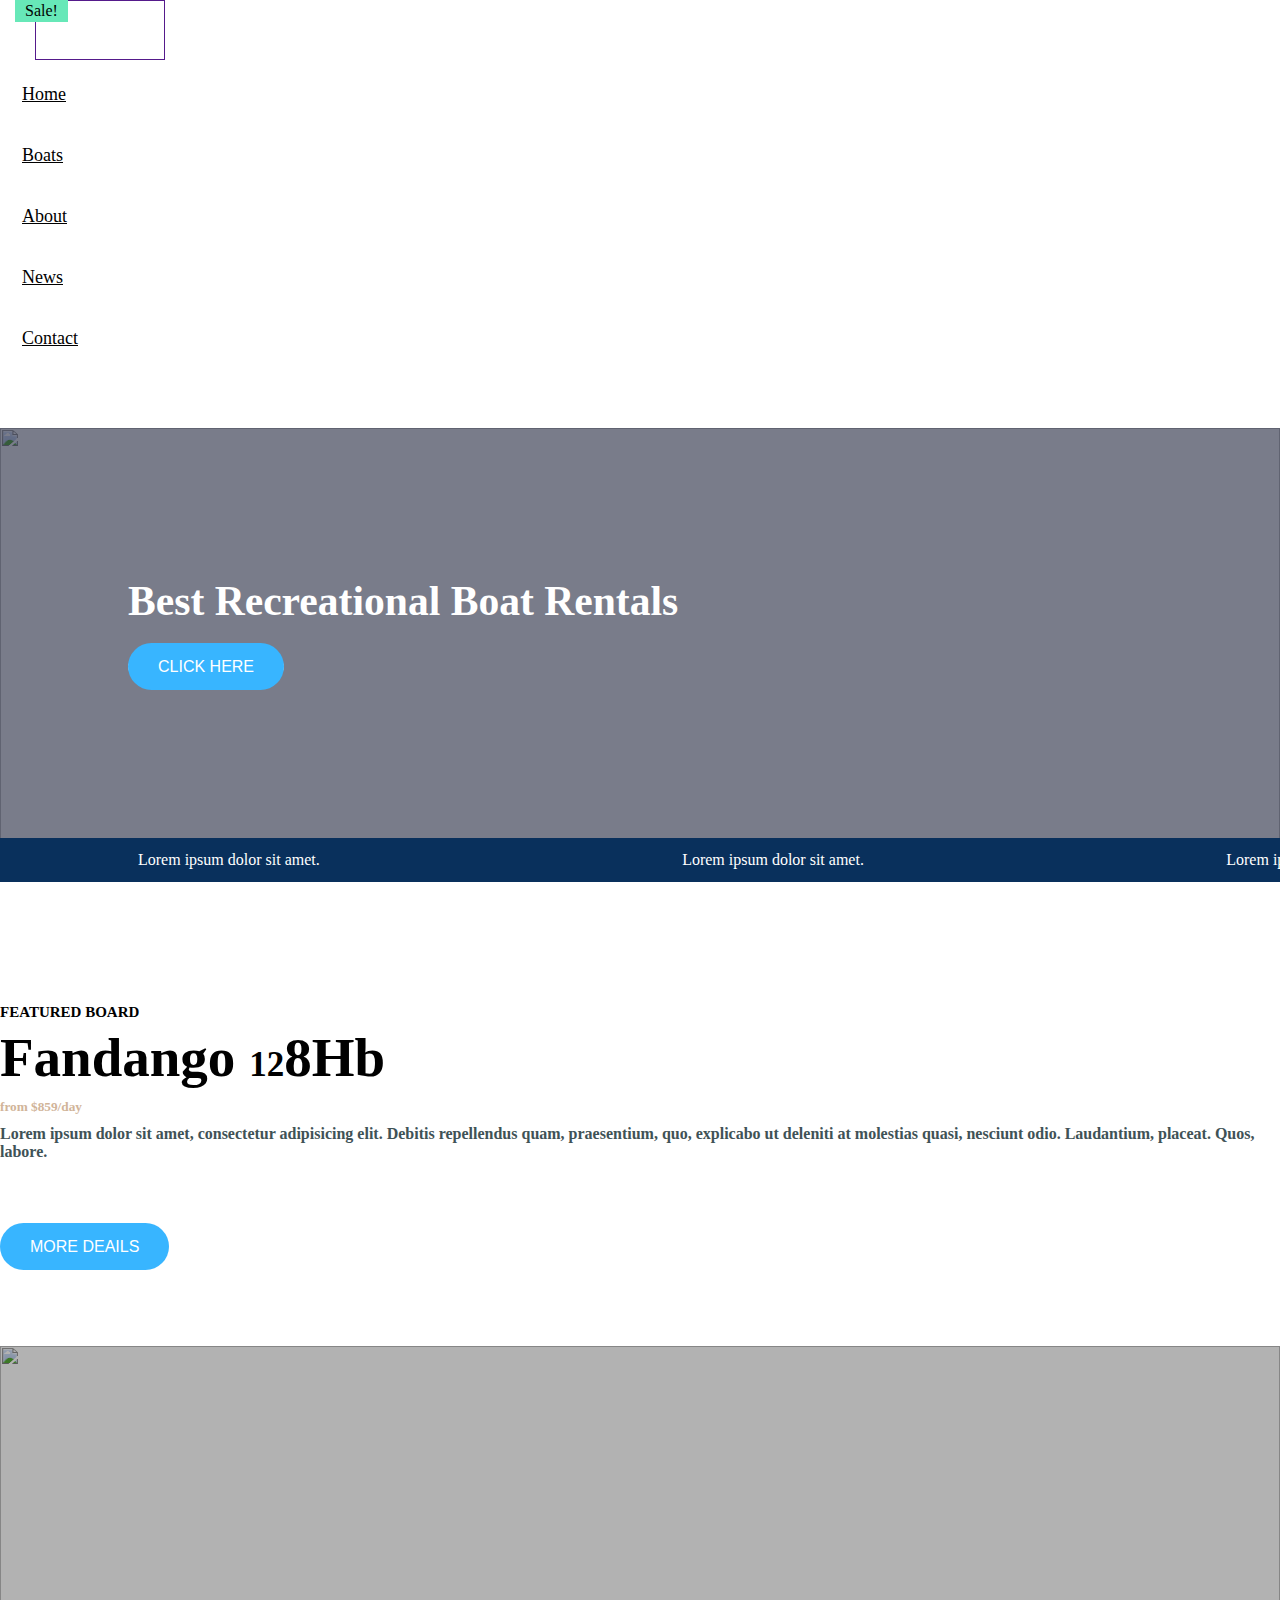
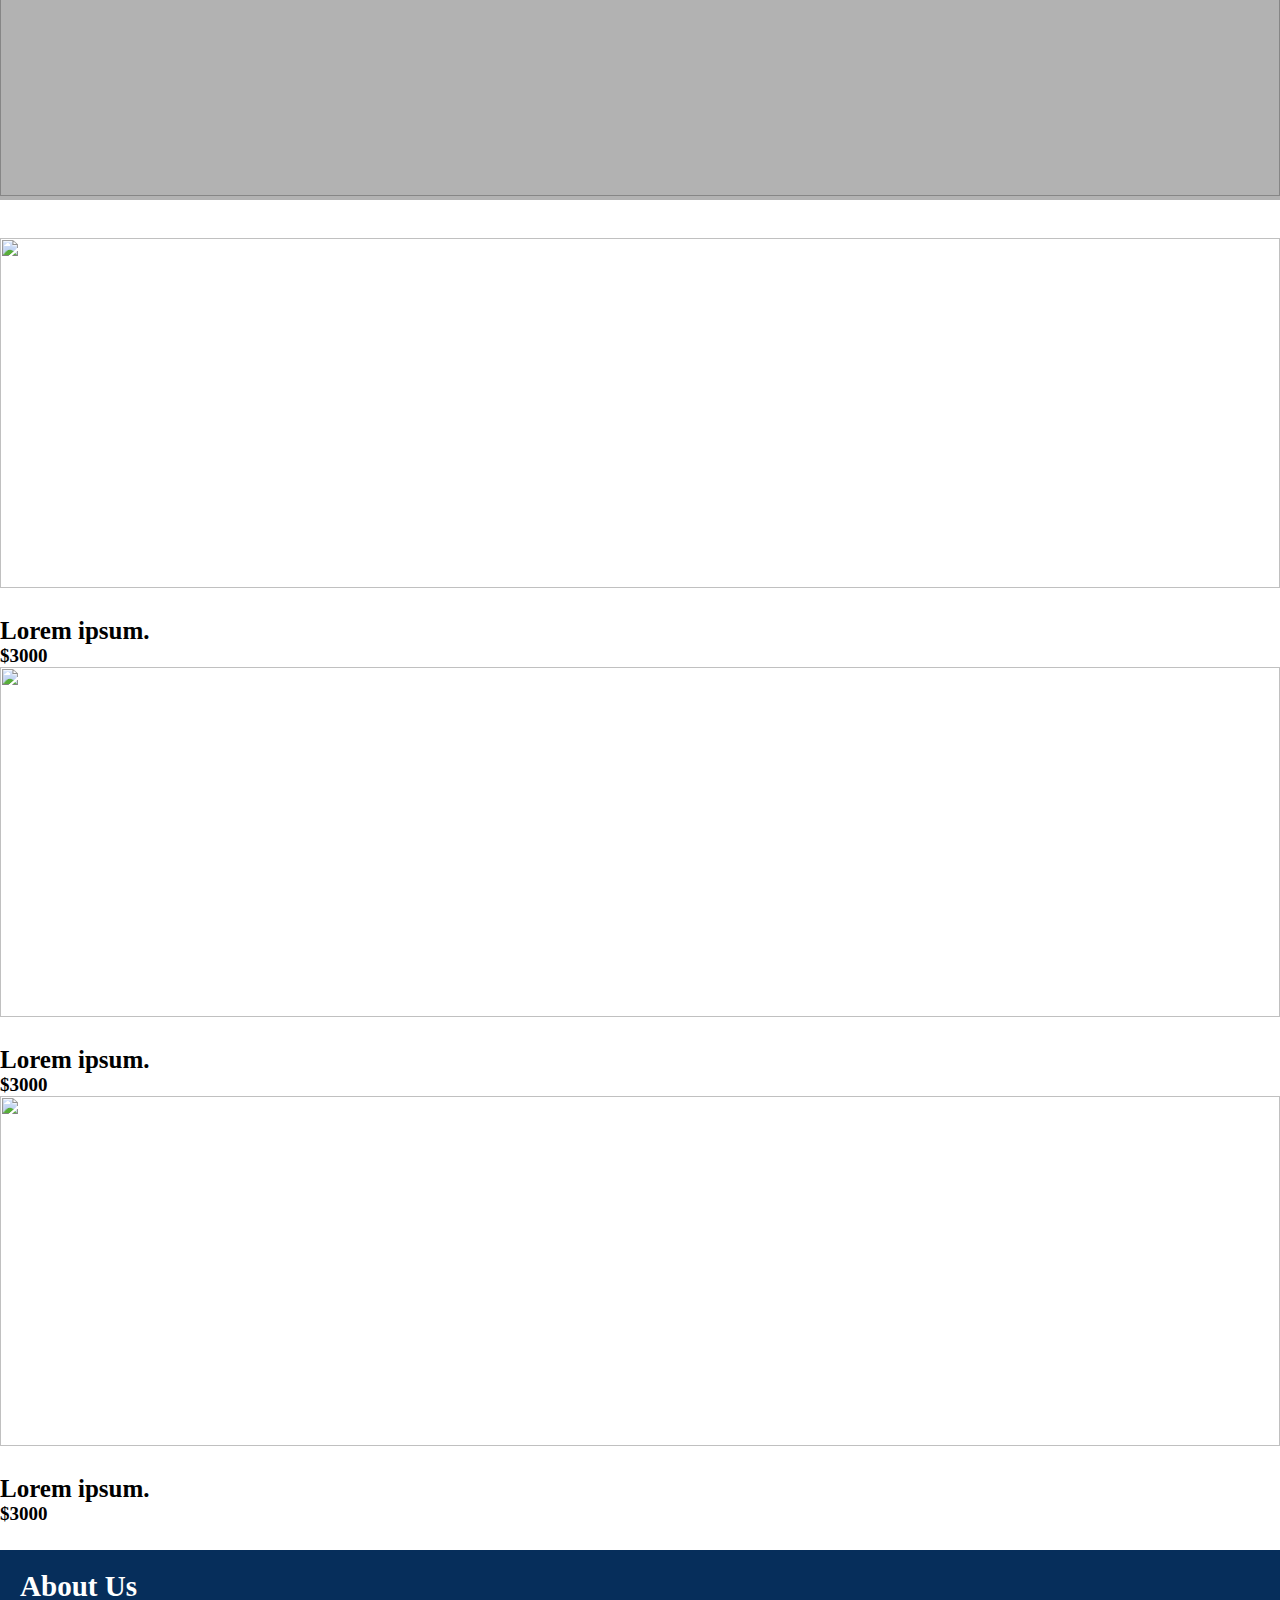
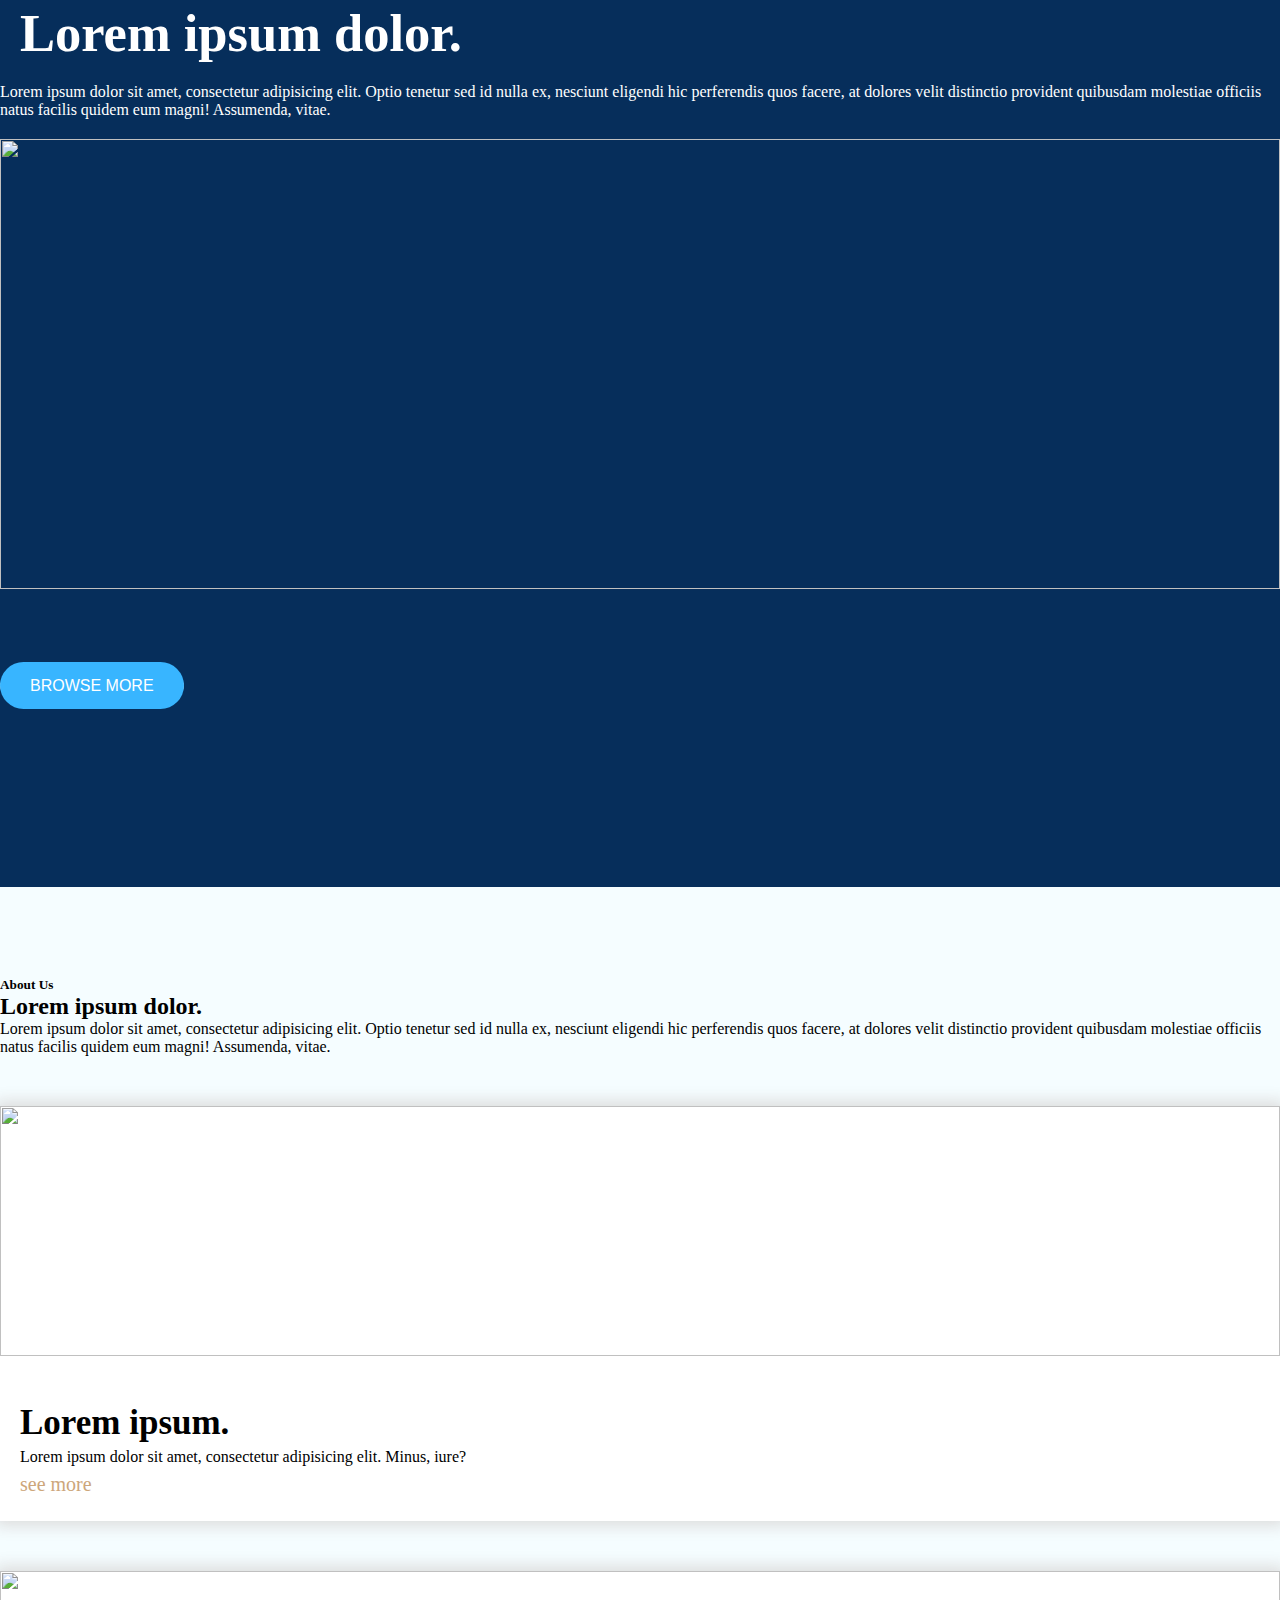
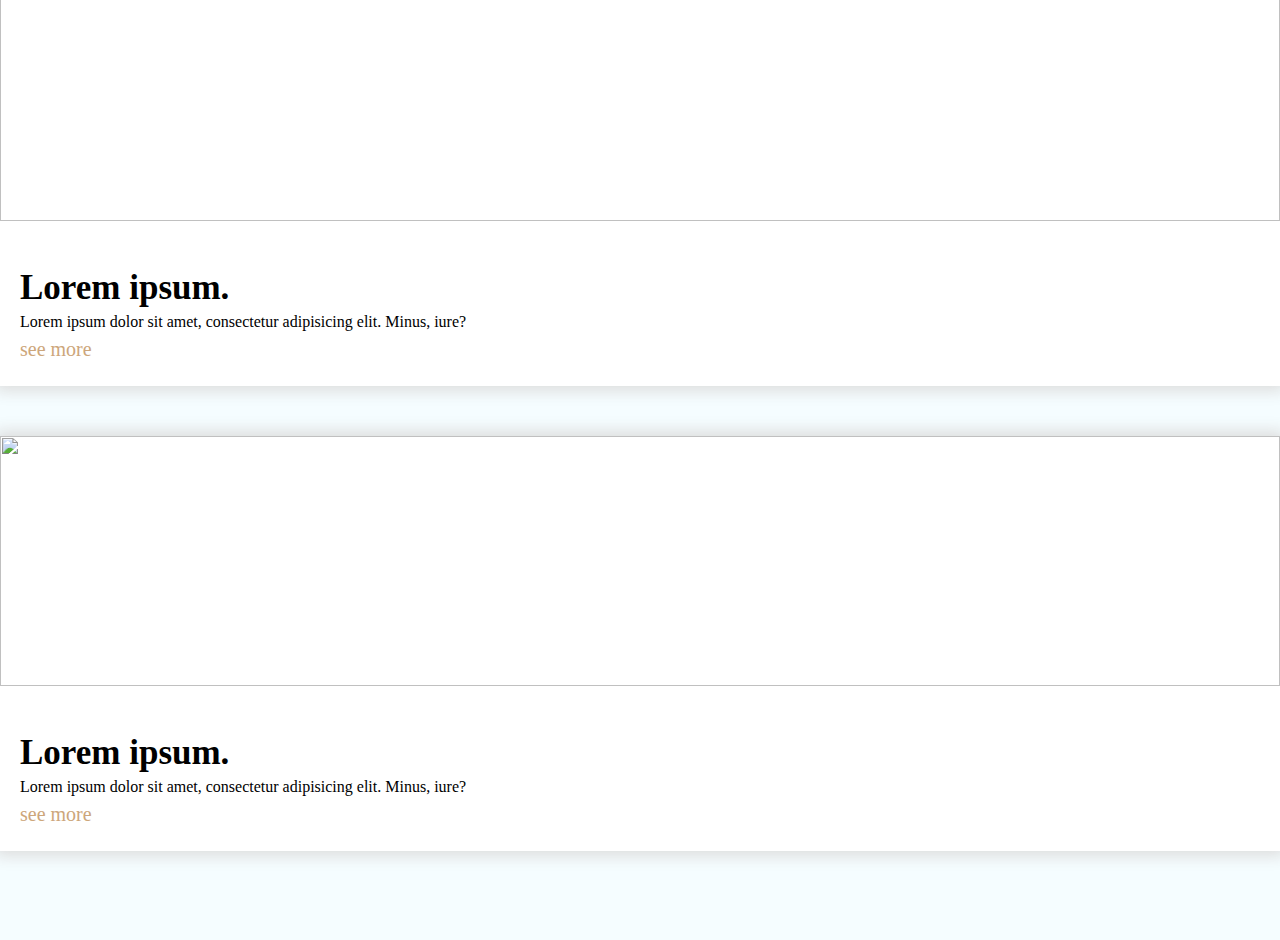
==== index.html @ 24281a3e "LEDP_HW" ====
<!DOCTYPE html>
<html>
<head>
	<meta charset="utf-8">
<meta name="viewport" content="width=device-width, initial-scale=1, shrink-to-fit=no">
	<title>Boat Reantal</title>
	<link rel="stylesheet" href="assets/css/bootstrap.min.css">
	<link rel="stylesheet" href="assets/css/font-awesome.min.css">
	<link rel="stylesheet" href="style.css">
</head>
<body>
<div class="container-fluid">
	<div class="hdr fixed-top">
		<div class="row">
		<div class="col-md-4">
			<div class="logo">
				<a href=""><img src="assets/img/logo.png" alt=""></a>
			</div>
		</div>
		<div class="col-md-8">
			<div class="menu">
				<ul class="nav justify-content-end">
				    <li class="nav-item">
				      <a class="nav-link" href="#">Home</a>
				    </li>
				    <li class="nav-item">
				      <a class="nav-link" href="#">Boats</a>
				    </li>
				    <li class="nav-item">
				      <a class="nav-link" href="#">About</a>
				    </li>
				    <li class="nav-item">
				      <a class="nav-link" href="#">News</a>
				    </li>
				    <li class="nav-item">
				      <a class="nav-link" href="#">Contact</a>
				    </li>
				</ul>
			</div>
		</div>
	</div>
	</div>
	<div class="row">
		<div class="col-md-12">
			<div class="banner-area">
				<div class="ovr-lay"></div>
				<img src="assets/img/banner.jpg" alt="">
				<div class="banner-text">
					<div class="row">
						<div class="col-md-10 col-sm-12">
							<h2>Best Recreational Boat Rentals</h2>
					<button><a href="">Click here</a></button>
						</div>
					</div>
				</div>
				<div class="banner-info">
					<span> <i class="fa fa-map-marker"></i> Lorem ipsum dolor sit amet.</span>
					<span> <i class="fa fa-phone"></i> Lorem ipsum dolor sit amet.</span>
					<span> <i class="fa fa-envelope"></i> Lorem ipsum dolor sit amet.</span>
				</div>
			</div>
		</div>
	</div>


</div>


<div class="container">
	<div class="row" style="margin-bottom: 3%;">
		<div class="col-md-6 col-sm-12">
			<div class="left-part">
				<h4>FEATURED BOARD</h4>
				<h1>Fandango <span class="sml">12</span>8Hb</h1>
				<h5>from $859/day</h5>
				<p>Lorem ipsum dolor sit amet, consectetur adipisicing elit. Debitis repellendus quam, praesentium, quo, explicabo ut deleniti at molestias quasi, nesciunt odio. Laudantium, placeat. Quos, labore.</p>
				<button><a href="">More deails</a></button>
			</div>
		</div>
		<div class="col-md-6 col-sm-12">
			<div class="right-part">
				<img src="assets/img/1.jpg" alt="">
				<div class="ovrly"></div>
			</div>
		</div>
	</div>
	<div class="row">
		<div class="col-md-4  col-sm-12">
			<div class="image-section">
			<div class="item single-item-one">
				<div class="item-img">
					<img src="assets/img/1.jpg" alt="">
					<!-- <div class="sticar">
						<span>Sale!</span>
					</div> -->

				</div>
				<h3>Lorem ipsum.</h3>
				<h4>$3000</h4>
			</div>
		</div>
		</div>
		<div class="col-md-4  col-sm-12">
			<div class="image-section">
			<div class="item single-item-one">
				<div class="item-img">
					<img src="assets/img/1.jpg" alt="">
					<div class="sticar">
						<span>Sale!</span>
					</div>

				</div>
				<h3>Lorem ipsum.</h3>
				<h4>$3000</h4>
			</div>
		</div>
		</div>
		<div class="col-md-4  col-sm-12">
			<div class="image-section">
			<div class="item single-item-one">
				<div class="item-img">
					<img src="assets/img/1.jpg" alt="">
					<!-- <div class="sticar">
						<span>Sale!</span>
					</div> -->

				</div>
				<h3>Lorem ipsum.</h3>
				<h4>$3000</h4>
			</div>
		</div>
		</div>

	</div>

</div>


	<div class="container-fluid ">
	<section class="bcck-clr">
	<div class="row">
		<div class="col-md-4 offset-md-4 text-center">
			<div class="sngl-hding">
				<h5>About Us</h5>
				<h2>Lorem ipsum dolor.</h2>
			</div>
		</div>
	</div>
	<div class="row">
		<div class="col-md-6 offset-md-3 text-center">
			<div class="sngl-txt">
				<p>Lorem ipsum dolor sit amet, consectetur adipisicing elit. Optio tenetur sed id nulla ex, nesciunt eligendi hic perferendis quos facere, at dolores velit distinctio provident quibusdam molestiae officiis natus facilis quidem eum magni! Assumenda, vitae.</p>
			</div>
		</div>
	</div>
	<div class="row">
		<div class="col-md-6 offset-md-3 text-center">
			<div class="sngl-img">
				<img src="assets/img/1.jpg" alt="">
				<div class="ovrly2">
					<button class="btn btn-primary text-center"style="margin-top: 30%;">Details</button>
				</div>
			</div>
		</div>
	</div>
	<div class="row">
		<div class="col-md-6 offset-md-3 text-center">
			<div class="sngl-btn">
				<button><a href="">Browse more</a></button>
			</div>
		</div>
	</div>
	</section>
</div>

<div class="container-fluid ">
	<section class="last-raw">
	<div class="container">
		<div class="row">
			<div class="col-md-4 offset-md-4 text-center">
				<div class="btm-sngl-hding">
					<h5>About Us</h5>
					<h2>Lorem ipsum dolor.</h2>
				</div>
			</div>
		</div>
		<div class="row">
			<div class="col-md-8 offset-md-2 text-center">
				<div class="btm-sngl-txt">
					<p>Lorem ipsum dolor sit amet, consectetur adipisicing elit. Optio tenetur sed id nulla ex, nesciunt eligendi hic perferendis quos facere, at dolores velit distinctio provident quibusdam molestiae officiis natus facilis quidem eum magni! Assumenda, vitae.</p>
				</div>
			</div>
		</div>
		<div class="row">
			<div class="col-md-4  col-sm-12">
				<div class="product-details  producr-one">
					<div class="product-img">
						<img src="assets/img/1.jpg" alt="">
					</div>
					<i class="fa fa-leaf"></i>
					<h2>Lorem ipsum.</h2>
					<p>Lorem ipsum dolor sit amet, consectetur adipisicing elit. Minus, iure?</p>
					<a href="">see more</a>
				</div>
			</div>
			<div class="col-md-4  col-sm-12">
				<div class="product-details  producr-two">
					<div class="product-img">
						<img src="assets/img/1.jpg" alt="">
					</div>
					<i class="fa fa-leaf"></i>
					<h2>Lorem ipsum.</h2>
					<p>Lorem ipsum dolor sit amet, consectetur adipisicing elit. Minus, iure?</p>
					<a href="">see more</a>
				</div>
			</div>

			<div class="col-md-4  col-sm-12">
				<div class="product-details producr-three">
					<div class="product-img">
						<img src="assets/img/1.jpg" alt="">
					</div>
					<i class="fa fa-leaf"></i>
					<h2>Lorem ipsum.</h2>
					<p>Lorem ipsum dolor sit amet, consectetur adipisicing elit. Minus, iure?</p>
					<a href="">see more</a>
				</div>
			</div>

		</div>
	</div>
	</section>
</div>





<script src="assets/js/jquery-1.12.4.min.js"></script>
<script src="assets/js/popper.min.js"></script>
<script src="assets/js/bootstrap.min.js"></script>

</body>
</html>
---- style.css ----
*{
    margin: 0;
    padding: 0;
}
.hdr{
    background-color: #fff
}
.logo img {
    width: 130px;
    height: 60px;
    margin: 0px 35px;
}
.menu {
    line-height: 60px;
}
.menu ul {
    margin-right: 10%;
}
.menu ul li a {
    color: #000;
    font-size: 18px;
    padding:0 20px;
    border:2px solid #fff;
    transition: .6s;
}
.menu ul li a:hover {
   border:2px solid #aaa;

}
.banner-area {
    margin-top: 59px;
    margin-bottom: 15px;
    width: 100%;
    position: relative;
}
.ovr-lay {
    position: absolute;
    top: 0;
    left: 0;
    width: 100%;
    height: 100%;
    background-color: #20243c;
    opacity: .6;
}

.banner-area img {
    width: 100%;
    height: 450px;
}

.banner-text{
   position: absolute;
   top: 25%;
   left: 10%;
   display: block;
   padding: 35px 0;
}

.banner-text h2 {
    color: #fff;
    font-size: 260%;
    font-weight: 700;
}
.banner-text button {
    border-radius: 30px;
    margin-top: 6%;
    border:none;
}
.banner-text button a {
    color: #fff;
    font-size: 16px;
    padding: 15px 30px;
    background-color: #38b5ff;
    border-radius: 25px;
    text-decoration: none;
    text-transform: uppercase;
    font-weight: 500;
    transition: 0.6s;
}

.banner-text button a:hover{
    background-color: #0069D9;
}
.banner-info {
    position: absolute;
    bottom: 0;
    left: 0px;
    display: flex;
    background-color: #09305C;
    width: 100%;
    align-items: center;
    justify-content: space-between;
    padding: 1% 10%;
}
.banner-info span {
    margin-bottom: 0;
    color: #fff;

}
.banner-info span i{
    margin-right: 10px;
}

.left-part{padding: 8% 0% 7% 0%;}

.left-part h4{

font-size: 15px;

text-transform: uppercase;

padding: 5px 0;
}

.left-part h1{

font-size: 55px;

text-transform: initial;
}
.left-part h1 span{

font-size: 35px;

font-weight: bold;
}

.left-part h5{

color: #D1B499;

text-transform: lowercase;

padding: 10px 0px;
}

.left-part p{

color: #405256;

font-weight: 600;

font-size: 16px;
}

.left-part button{
     border-radius: 30px;
    margin-top: 6%;
    border:none;
}
.left-part button a{
    color: #fff;
    font-size: 16px;
    padding: 15px 30px;
    background-color: #38b5ff;
    border-radius: 25px;
    text-decoration: none;
    text-transform: uppercase;
    font-weight: 500;
    transition: 0.6s;
}
.left-part button a:hover{
    background-color: #0069D9;
}
.right-part {
    padding: 0 0 0% 0;
    height: 100%;
    position: relative;
}
.right-part img{
    width: 100%;
    height: 450px;
}


.ovrly {
 position: absolute;
  bottom: 0;
  left: 0;
  right: 0;
  background-color: #000;
  opacity: .3;
  overflow: hidden;
  width: 100%;
  height:100%;
  transition: .5s ease;
}

.right-part:hover .ovrly {
 bottom: 100%;
  height: 0;

}

.image-section{
overflow: hidden;
display: block;
}

.item-img{
overflow: hidden;
    display: block;
}
.item-img img{width: 100%;
    height: 350px;
    position: relative;
    transition: 1s;

}
.sticar{
    position: absolute;
    top: 0;
    left: 15px;
    background-color: #67e8b8;
    padding: 2px 10px;
    font-weight: 500;
}
.item h3{
    font-size: 25px;
    padding-top: 25px;
}
.item h4{
    font-size: 19px;
}
.item-img:hover img{
    transform: scale(1.5);
}

.bcck-clr{
    background-color: #062E5B;
    margin-top:25px;
}

.sngl-img {
    width: 100%;
    overflow: hidden;
    margin: 20px 0;
    position: relative;
}

.sngl-img img {
    width: 100%;
    height: 450px;
}

.ovrly2{

position: absolute;

top: 0;

left: 100%;

right: 0;

width: 0;

height: 100%;

background: #000;
opacity: .5;

transition: .6s;
}

.sngl-img:hover .ovrly2 {
    width: 100%;
    left: 0;
}
.sngl-hding {
    color: #fff;
    font-size: 35px;
    padding: 20px;
}

.sngl-txt p {
    color: #fff;
}

.sngl-btn button {
    border-radius: 30px;
    border:none;
}
.sngl-btn button a {
    color: #fff;
    font-size: 16px;
    padding: 15px 30px;
    background-color: #38b5ff;
    border-radius: 25px;
    text-decoration: none;
    text-transform: uppercase;
    font-weight: 500;
    transition: 0.6s;
}

.sngl-btn button a:hover{
    background-color: #0069D9;
}

.sngl-btn {
    padding-bottom: 15%;
    padding-top: 5%;
}

.last-raw{
    background-color: #F5FDFF;
    padding-top: 7%;
    padding-bottom: 7%;

}

.product-details {
    background-color: #fff;
    box-shadow: 0px 0px 15px 5px #ddd;
    margin-top: 50px;
    padding-bottom: 25px;
}
.product-img img{
    width: 100%;
    height: 250px;
    transition: .7s;
    overflow:hidden;
    display: block;:
}
.product-img:hover img{
   transform: rotate(360deg);
}


.product-details i{

color: #f1be87;

font-size: 40px;

transform: rotate(30deg);

padding: 10px 20px;

font-weight: bold;
}
.product-details h2{

font-size: 35px;

font-weight: 650;

padding: 0 20px;
}
.product-details p{

padding: 5px 40px 7px 20px;

font-weight: 500;

font-size: 16px;
}
.product-details a{

text-decoration: none;

padding: 27px 20px;

font-size: 20px;

color: #CDA67B;
}
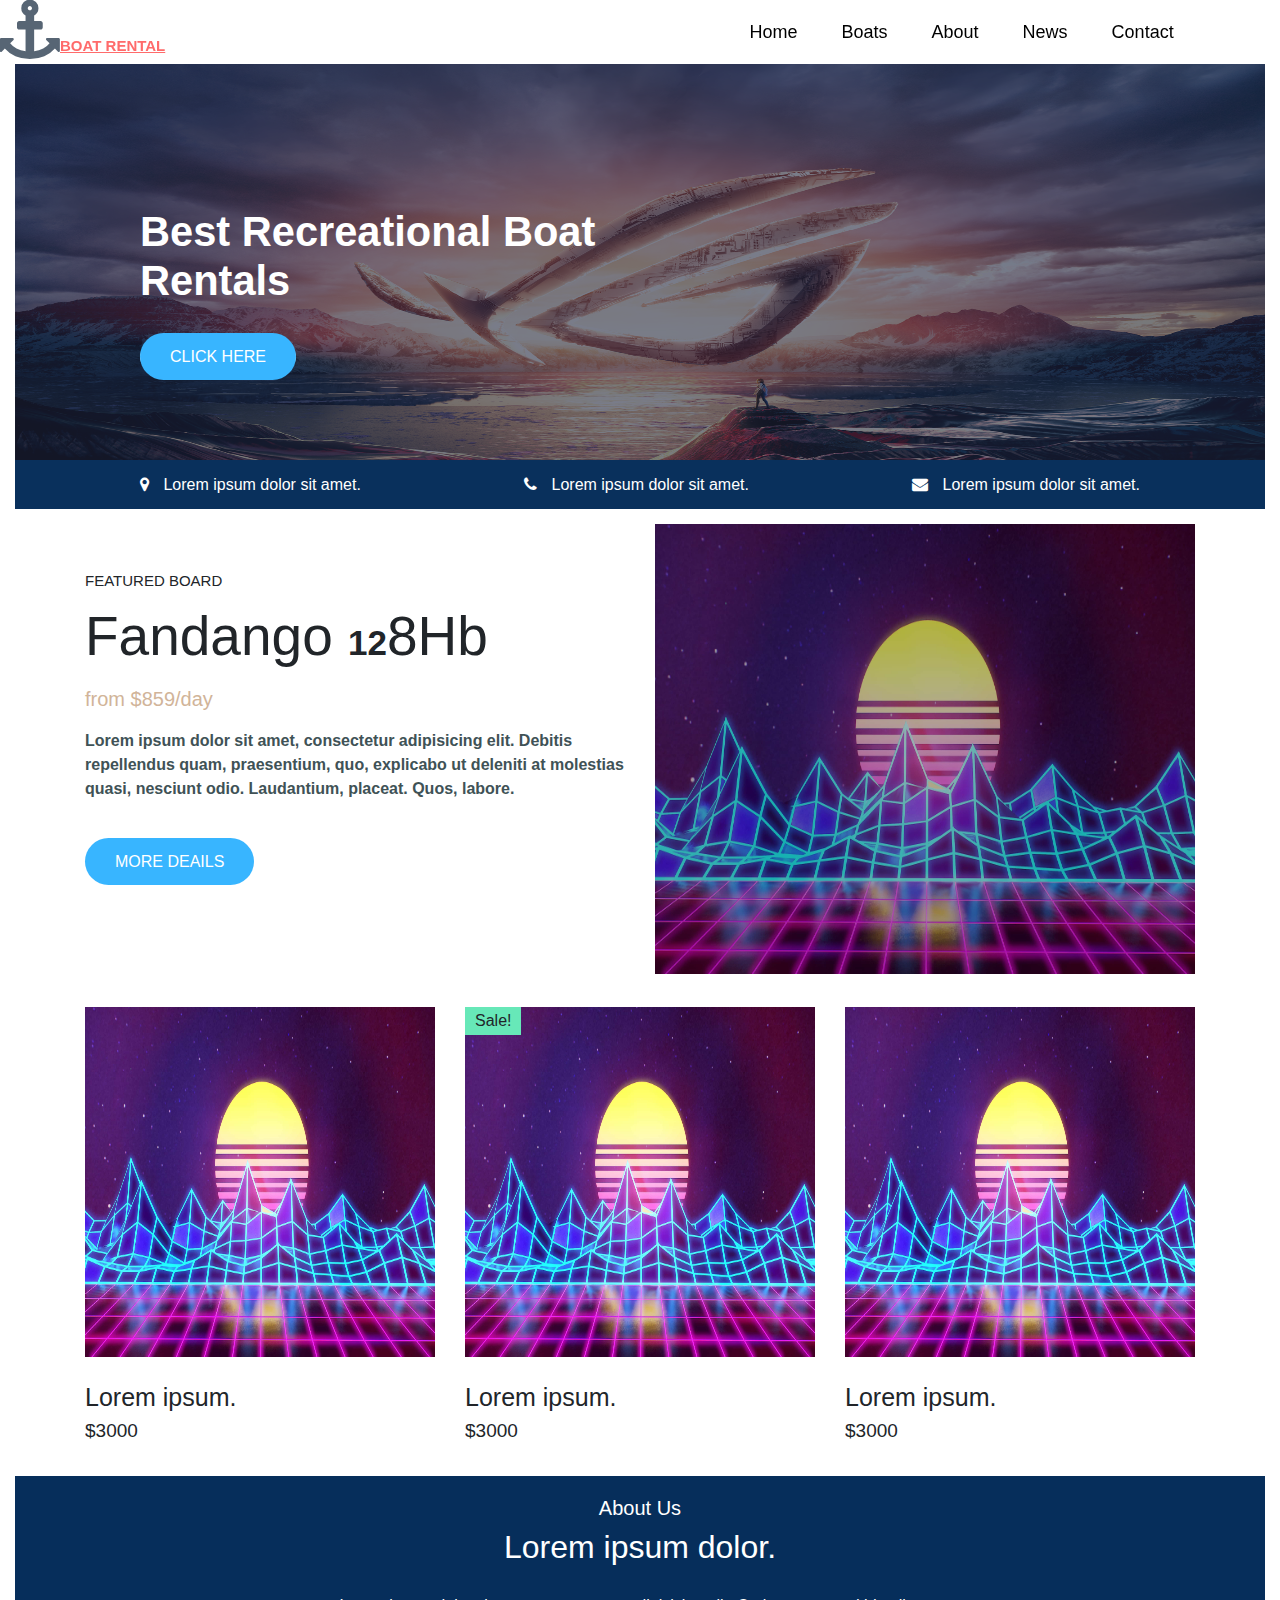
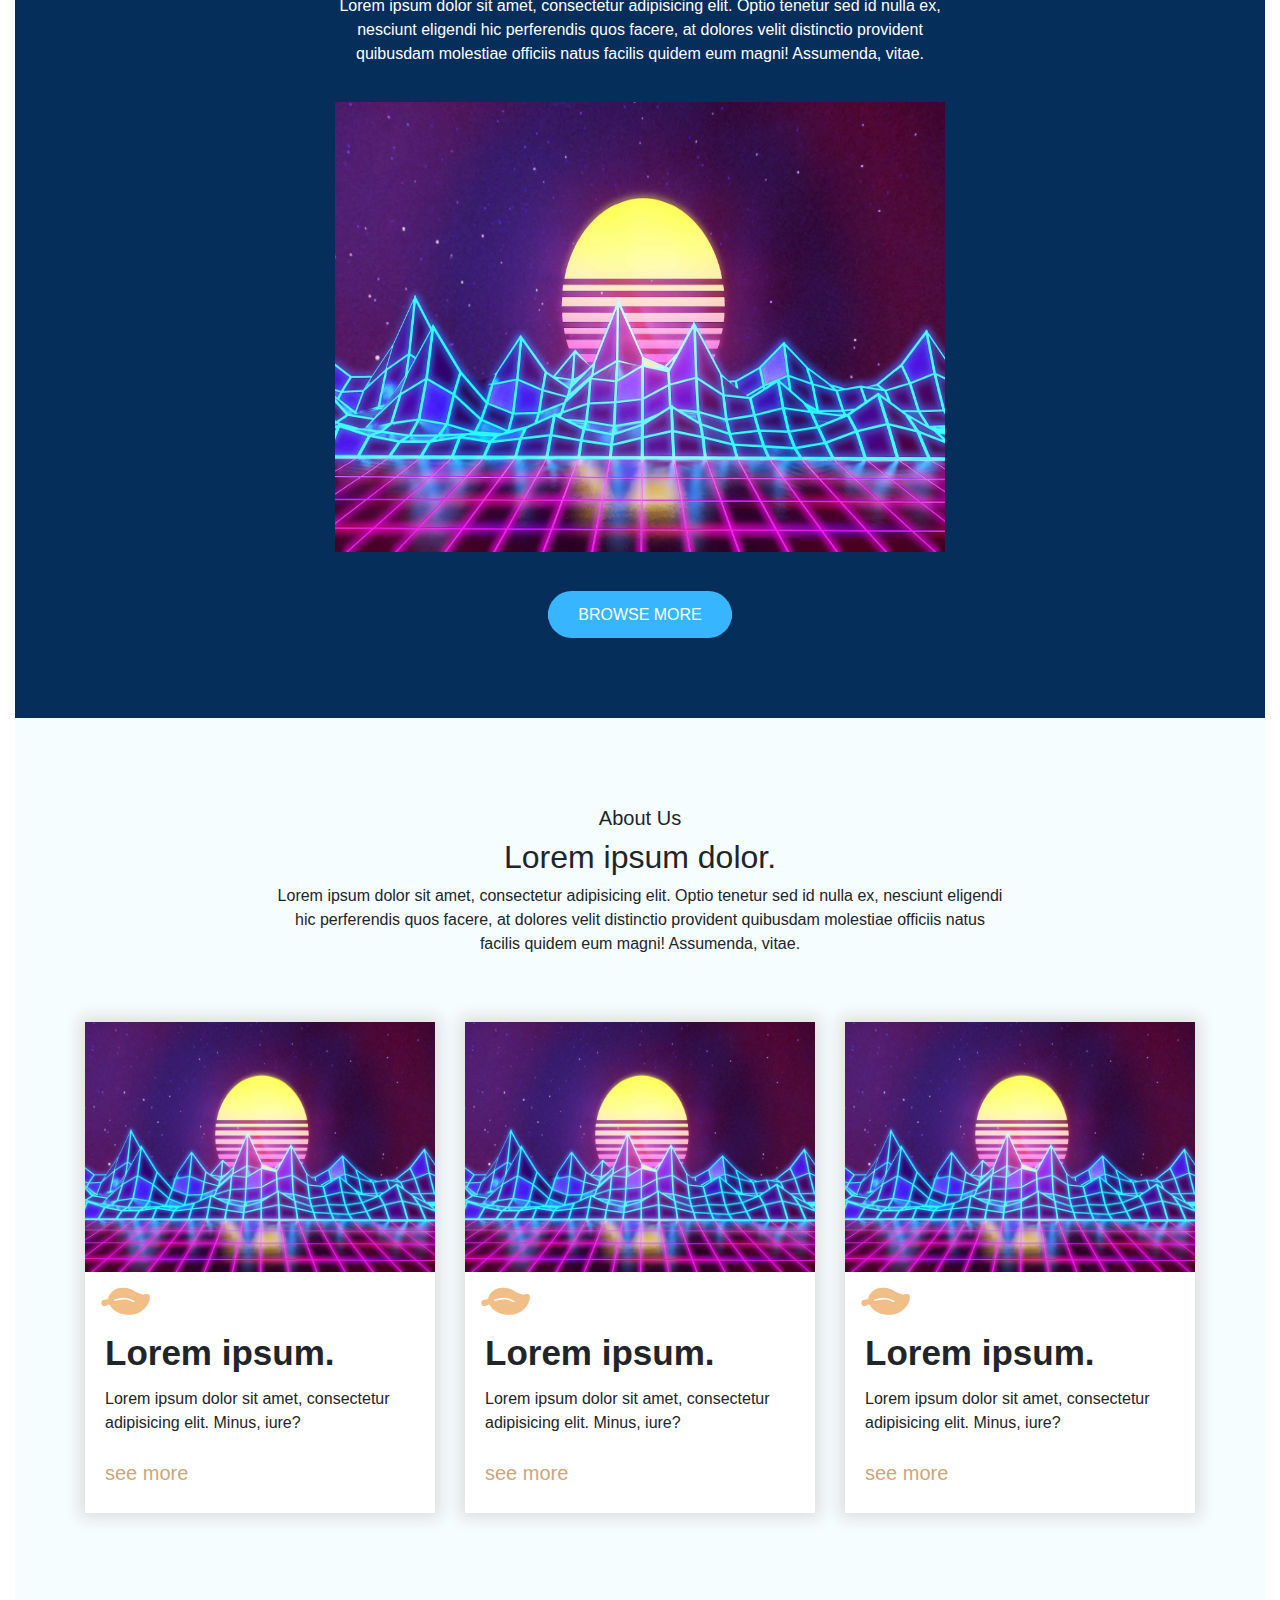
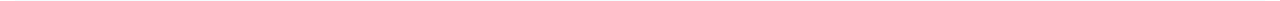
==== commit 553b10e6: "Homework" ====
--- a/index.html
+++ b/index.html
@@ -3,7 +3,7 @@
 <head>
 	<meta charset="utf-8">
 <meta name="viewport" content="width=device-width, initial-scale=1, shrink-to-fit=no">
-	<title>Boat Reantal</title>
+	<title>Welcome to Boat Reantal</title>
 	<link rel="stylesheet" href="assets/css/bootstrap.min.css">
 	<link rel="stylesheet" href="assets/css/font-awesome.min.css">
 	<link rel="stylesheet" href="style.css">
@@ -14,7 +14,7 @@
 		<div class="row">
 		<div class="col-md-4">
 			<div class="logo">
-				<a href=""><img src="assets/img/logo.png" alt=""></a>
+				<a href="index.html"><i class="fa fa-anchor fa-4x" aria-hidden="true"></i>BOAT RENTAL</a>
 			</div>
 		</div>
 		<div class="col-md-8">
--- a/style.css
+++ b/style.css
@@ -5,10 +5,11 @@
 .hdr{
     background-color: #fff
 }
-.logo img {
-    width: 130px;
-    height: 60px;
-    margin: 0px 35px;
+.logo a {
+  color: #ff6b6b;
+  font-size: 15px;
+  font-weight: bolder;
+  text-transform: uppercase;
 }
 .menu {
     line-height: 60px;
@@ -365,3 +366,7 @@
 
 color: #CDA67B;
 }
+
+.fa-anchor{
+  color: #576574;
+}
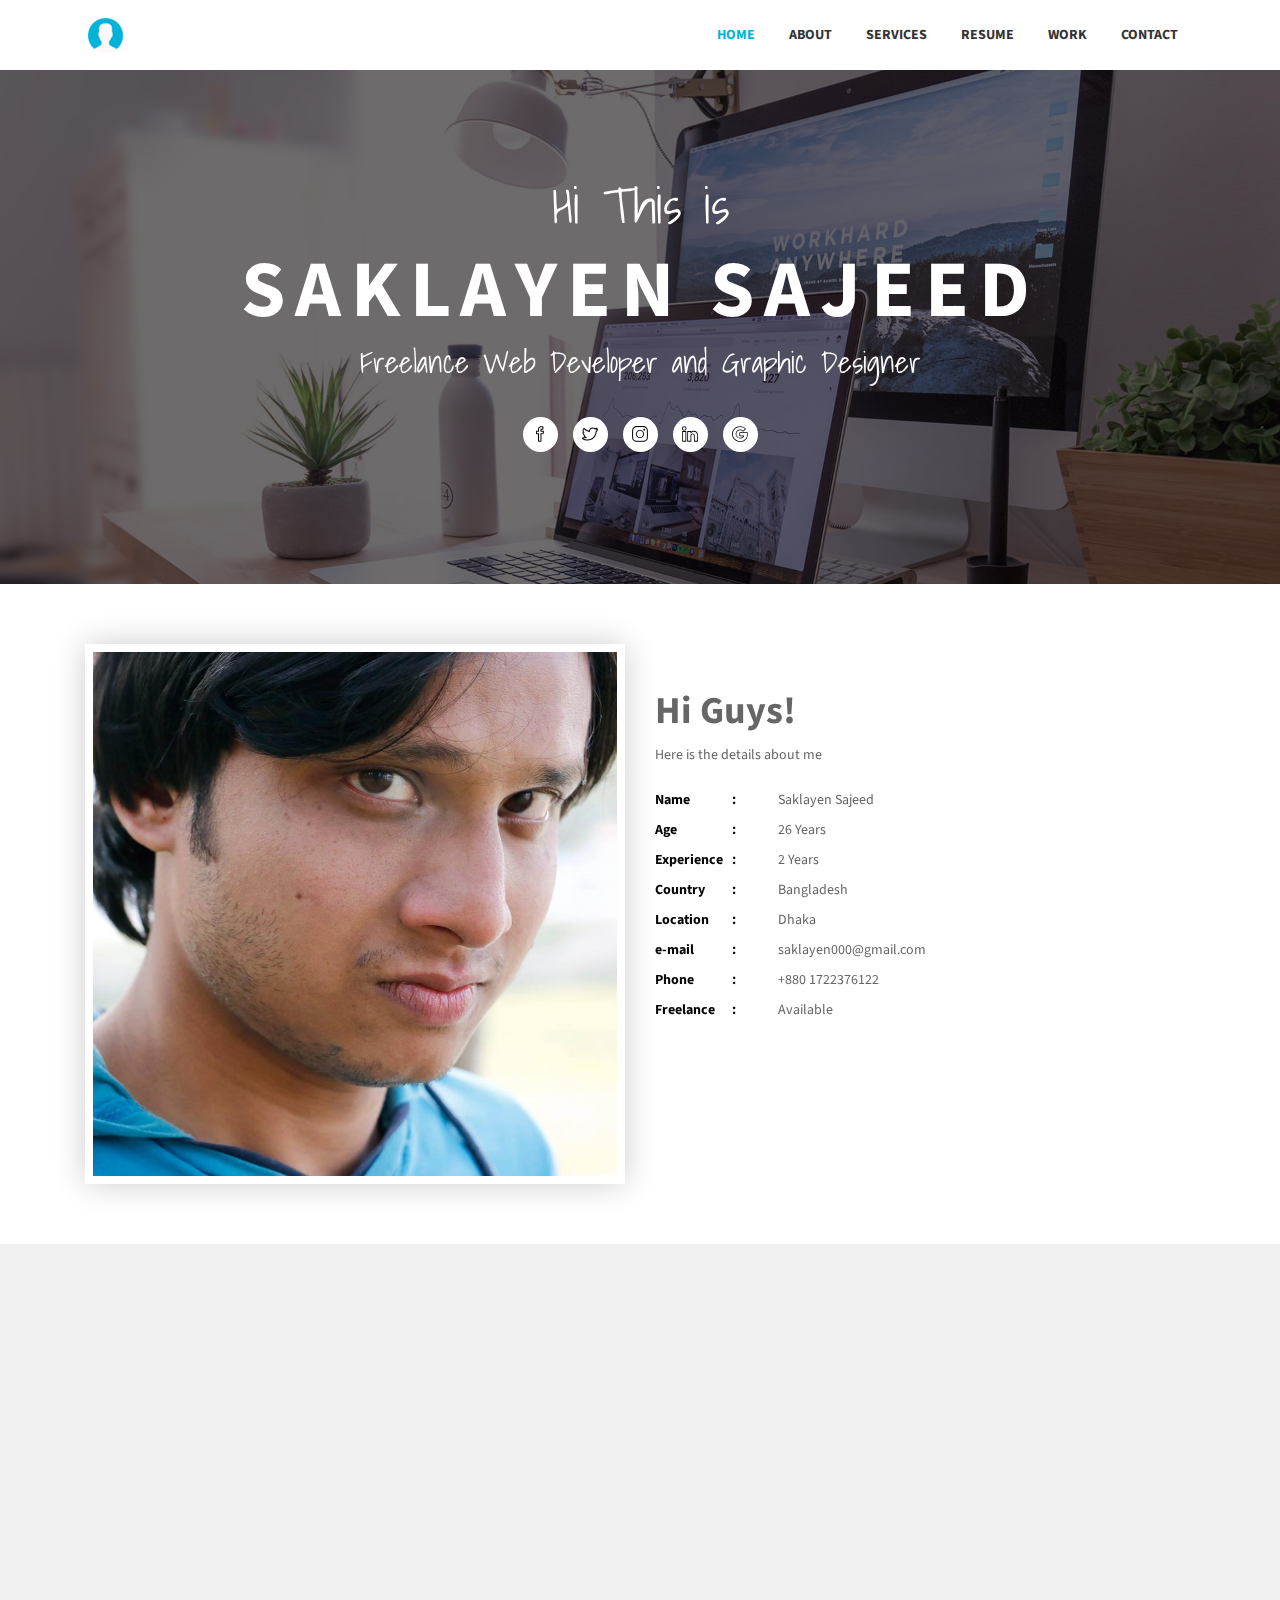
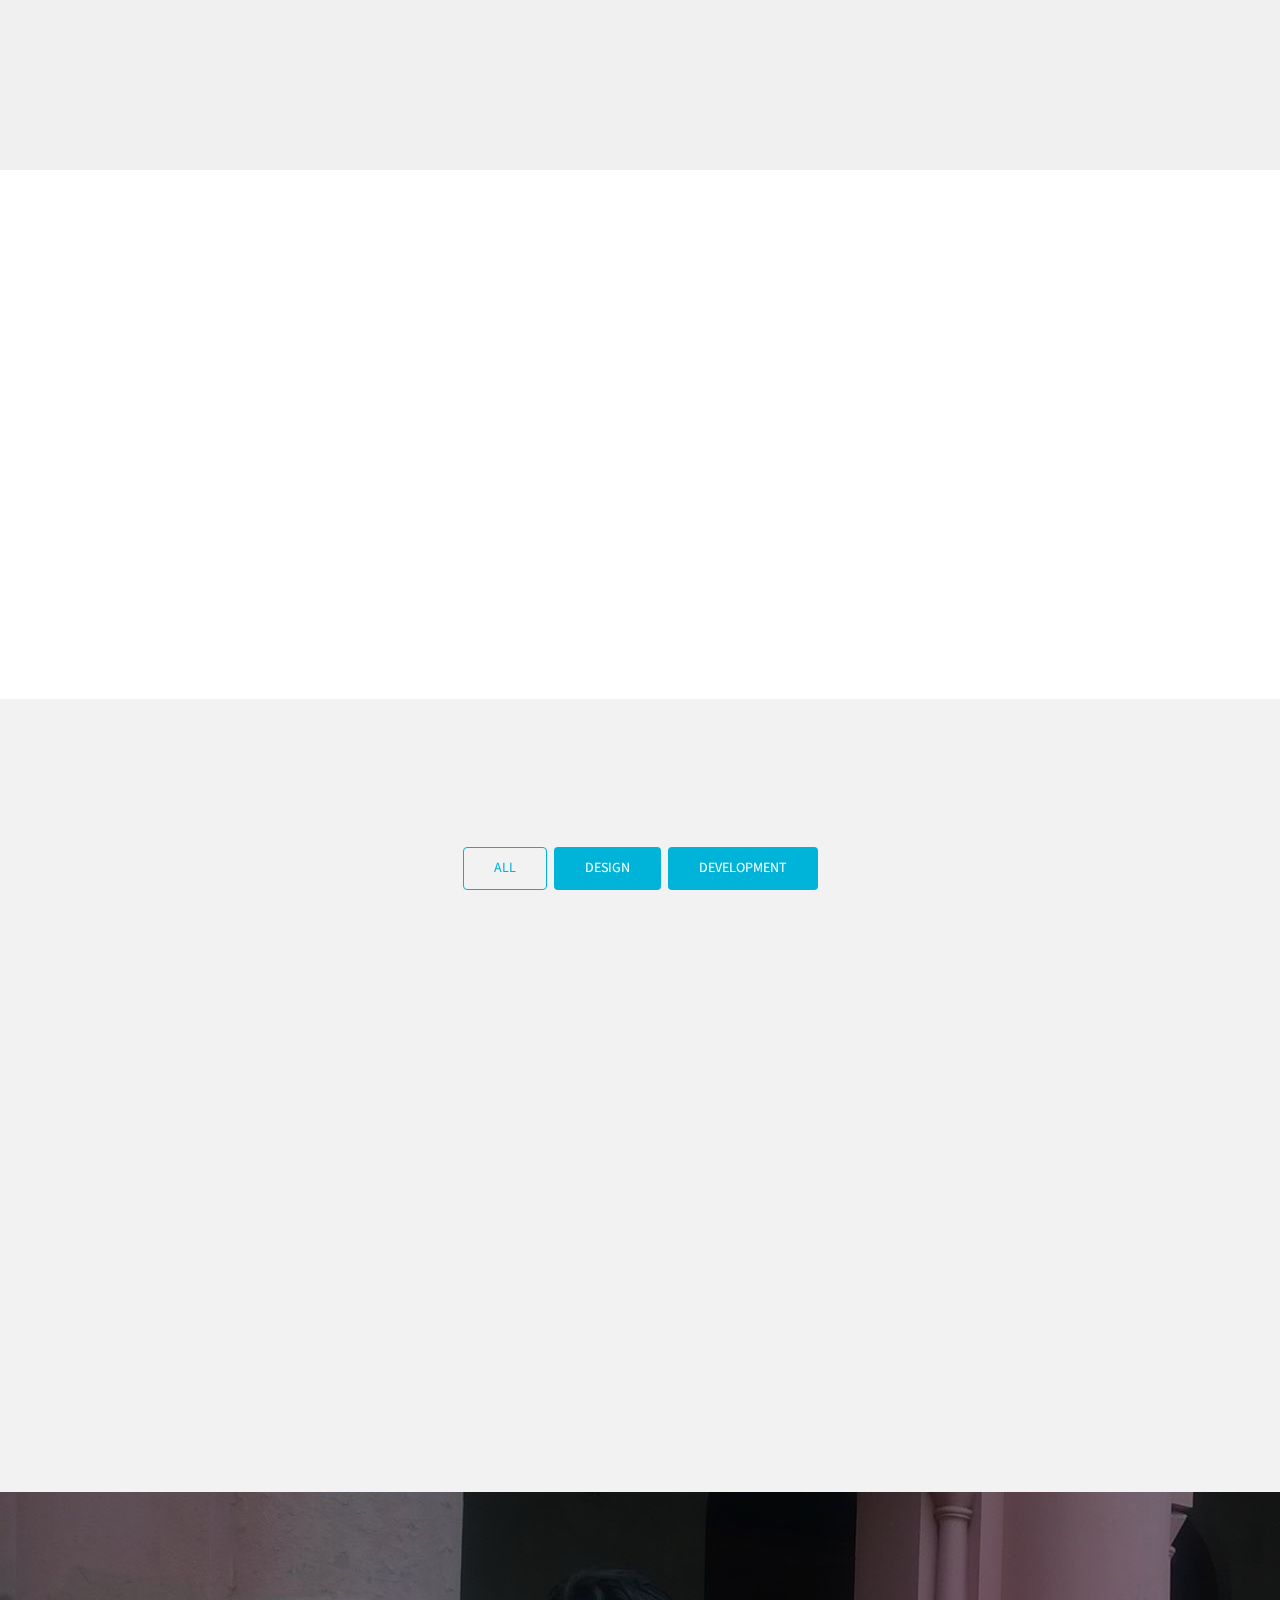
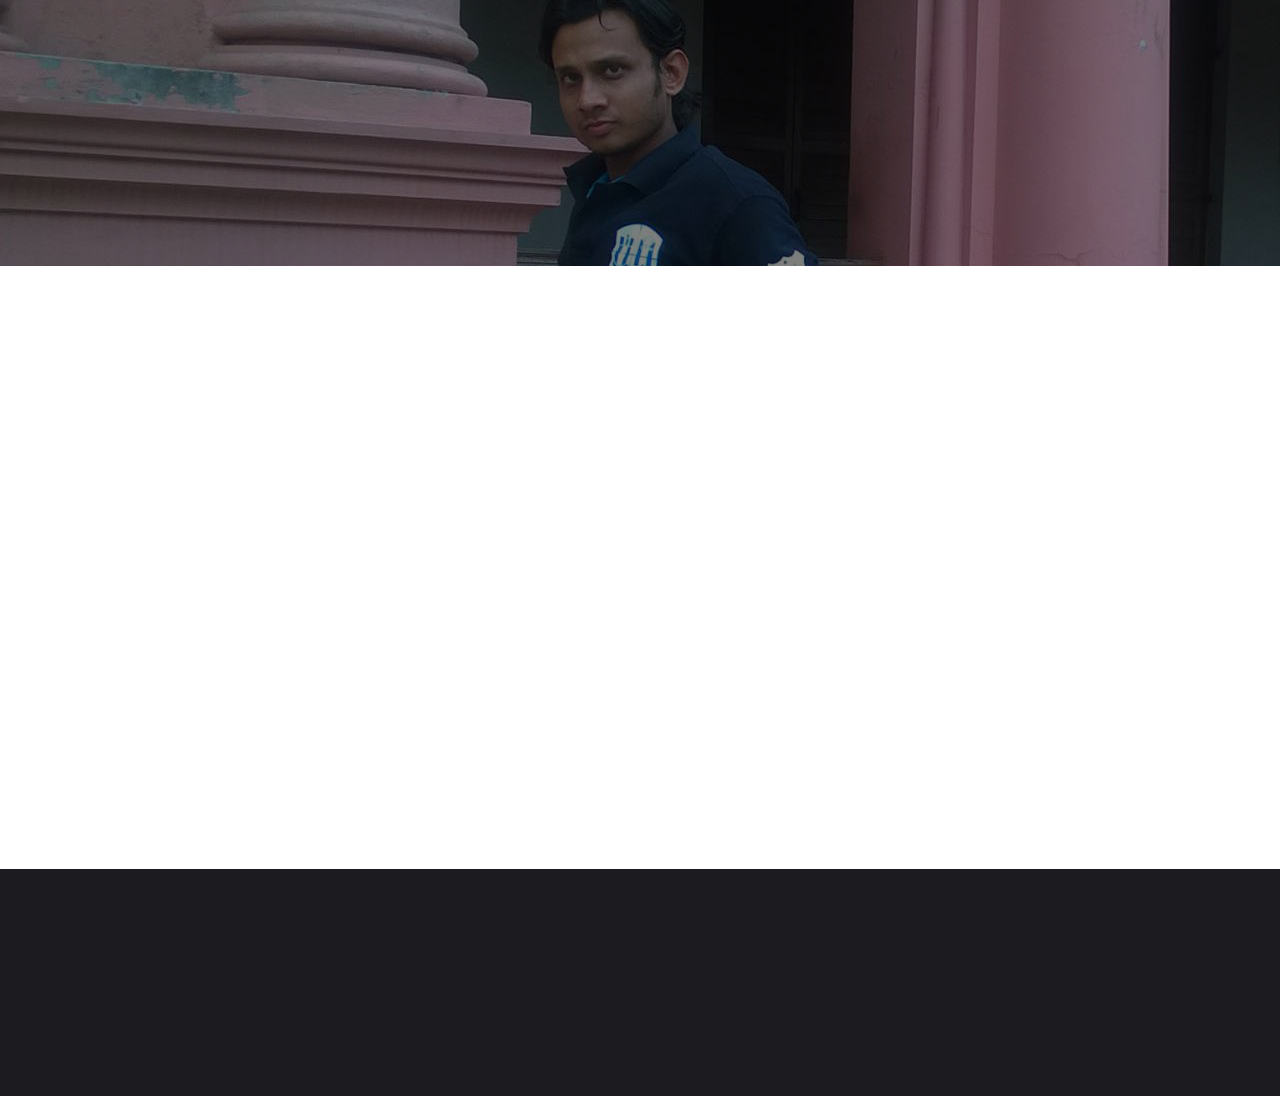
==== commit faafe637: "Portfolio" ====
--- a/index.html
+++ b/index.html
@@ -1,244 +1,601 @@
 <!DOCTYPE html>
-<html>
-<head>
-	<meta charset="utf-8">
-<meta name="viewport" content="width=device-width, initial-scale=1, shrink-to-fit=no">
-	<title>Welcome to Boat Reantal</title>
-	<link rel="stylesheet" href="assets/css/bootstrap.min.css">
-	<link rel="stylesheet" href="assets/css/font-awesome.min.css">
-	<link rel="stylesheet" href="style.css">
-</head>
-<body>
-<div class="container-fluid">
-	<div class="hdr fixed-top">
-		<div class="row">
-		<div class="col-md-4">
-			<div class="logo">
-				<a href="index.html"><i class="fa fa-anchor fa-4x" aria-hidden="true"></i>BOAT RENTAL</a>
-			</div>
-		</div>
-		<div class="col-md-8">
-			<div class="menu">
-				<ul class="nav justify-content-end">
-				    <li class="nav-item">
-				      <a class="nav-link" href="#">Home</a>
-				    </li>
-				    <li class="nav-item">
-				      <a class="nav-link" href="#">Boats</a>
-				    </li>
-				    <li class="nav-item">
-				      <a class="nav-link" href="#">About</a>
-				    </li>
-				    <li class="nav-item">
-				      <a class="nav-link" href="#">News</a>
-				    </li>
-				    <li class="nav-item">
-				      <a class="nav-link" href="#">Contact</a>
-				    </li>
-				</ul>
-			</div>
-		</div>
-	</div>
-	</div>
-	<div class="row">
-		<div class="col-md-12">
-			<div class="banner-area">
-				<div class="ovr-lay"></div>
-				<img src="assets/img/banner.jpg" alt="">
-				<div class="banner-text">
-					<div class="row">
-						<div class="col-md-10 col-sm-12">
-							<h2>Best Recreational Boat Rentals</h2>
-					<button><a href="">Click here</a></button>
-						</div>
-					</div>
-				</div>
-				<div class="banner-info">
-					<span> <i class="fa fa-map-marker"></i> Lorem ipsum dolor sit amet.</span>
-					<span> <i class="fa fa-phone"></i> Lorem ipsum dolor sit amet.</span>
-					<span> <i class="fa fa-envelope"></i> Lorem ipsum dolor sit amet.</span>
-				</div>
-			</div>
-		</div>
-	</div>
-
-
+<html lang="en">
+  <head>
+    <!-- Required meta tags -->
+    <meta charset="utf-8">
+    <meta name="viewport" content="width=device-width, initial-scale=1, shrink-to-fit=no">
+
+    <title>Home</title>
+
+    <!-- Bootstrap CSS -->
+    <link rel="stylesheet" type="text/css" href="assets/css/bootstrap.min.css" >
+    <!-- Fonts -->
+    <link rel="stylesheet" type="text/css" href="assets/fonts/font-awesome.min.css">
+    <!-- Icon -->
+    <link rel="stylesheet" type="text/css" href="assets/fonts/simple-line-icons.css">
+    <!-- Slicknav -->
+    <link rel="stylesheet" type="text/css" href="assets/css/slicknav.css">
+    <!-- Menu CSS -->
+    <link rel="stylesheet" type="text/css" href="assets/css/menu_sideslide.css">
+    <!-- Slider CSS -->
+    <link rel="stylesheet" type="text/css" href="assets/css/slide-style.css">
+    <!-- Nivo Lightbox -->
+    <link rel="stylesheet" type="text/css" href="assets/css/nivo-lightbox.css" >
+    <!-- Animate -->
+    <link rel="stylesheet" type="text/css" href="assets/css/animate.css">
+    <!-- Main Style -->
+    <link rel="stylesheet" type="text/css" href="assets/css/main.css">
+    <!-- Responsive Style -->
+    <link rel="stylesheet" type="text/css" href="assets/css/responsive.css">
+
+  </head>
+  <body>
+
+    <!-- Header Area wrapper Starts -->
+    <header id="header-wrap">
+      <!-- Navbar Start -->
+      <nav class="navbar navbar-expand-lg fixed-top scrolling-navbar indigo">
+        <div class="container">
+          <!-- Brand and toggle get grouped for better mobile display -->
+          <div class="navbar-header">
+            <button class="navbar-toggler" type="button" data-toggle="collapse" data-target="#main-navbar" aria-controls="main-navbar" aria-expanded="false" aria-label="Toggle navigation">
+              <span class="navbar-toggler-icon"></span>
+              <span class="icon-menu"></span>
+              <span class="icon-menu"></span>
+              <span class="icon-menu"></span>
+            </button>
+            <a href="index.html" class="navbar-brand"><img src="assets/img/logo.png" alt=""></a>
+          </div>
+          <div class="collapse navbar-collapse" id="main-navbar">
+            <ul class="onepage-nev navbar-nav mr-auto w-100 justify-content-end clearfix">
+              <li class="nav-item active">
+                <a class="nav-link" href="#hero-area">
+                  Home
+                </a>
+              </li>
+              <li class="nav-item">
+                <a class="nav-link" href="#about">
+                  About
+                </a>
+              </li>
+              <li class="nav-item">
+                <a class="nav-link" href="#services">
+                  Services
+                </a>
+              </li>
+              <li class="nav-item">
+                <a class="nav-link" href="#resume">
+                  Resume
+                </a>
+              </li>
+              <li class="nav-item">
+                <a class="nav-link" href="#portfolios">
+                  Work
+                </a>
+              </li>
+              <li class="nav-item">
+                <a class="nav-link" href="#contact">
+                  Contact
+                </a>
+              </li>
+            </ul>
+          </div>
+        </div>
+
+        <!-- Mobile Menu Start -->
+        <ul class="onepage-nev mobile-menu">
+          <li>
+            <a href="#home">Home</a>
+          </li>
+          <li>
+            <a href="#about">about</a>
+          </li>
+          <li>
+            <a href="#services">Services</a>
+          </li>
+          <li>
+            <a href="#resume">resume</a>
+          </li>
+          <li>
+            <a href="#portfolio">Work</a>
+          </li>
+          <li>
+            <a href="#contact">Contact</a>
+          </li>
+        </ul>
+        <!-- Mobile Menu End -->
+      </nav>
+      <!-- Navbar End -->
+
+      <!-- Hero Area Start -->
+      <div id="hero-area" class="hero-area-bg">
+        <div class="overlay"></div>
+        <div class="container">
+          <div class="row">
+            <div class="col-md-12 col-sm-12 text-center">
+              <div class="contents">
+                <h5 class="script-font wow fadeInUp" data-wow-delay="0.2s">Hi This is</h5>
+                <h2 class="head-title wow fadeInUp" data-wow-delay="0.4s">Saklayen Sajeed</h2>
+                <p class="script-font wow fadeInUp" data-wow-delay="0.6s">Freelance Web Developer and Graphic Designer</p>
+                <ul class="social-icon wow fadeInUp" data-wow-delay="0.8s">
+                  <li>
+                    <a class="facebook" href="https://www.facebook.com/sajeed.ss"><i class="icon-social-facebook"></i></a>
+                  </li>
+                  <li>
+                    <a class="twitter" href="https://www.twitter.com/saklayenS"><i class="icon-social-twitter"></i></a>
+                  </li>
+                  <li>
+                    <a class="instagram" href="#"><i class="icon-social-instagram"></i></a>
+                  </li>
+                  <li>
+                    <a class="linkedin" href="https://www.linkedin.com/in/saklayen-sajeed-b8447a150/"><i class="icon-social-linkedin"></i></a>
+                  </li>
+                  <li>
+                    <a class="google" href="#"><i class="icon-social-google"></i></a>
+                  </li>
+                </ul>
+                
+              </div>
+            </div>
+          </div>
+        </div>
+      </div>
+      <!-- Hero Area End -->
+
+    </header>
+    <!-- Header Area wrapper End -->
+
+    <!-- About Section Start -->
+    <section id="about" class="section-padding">
+      <div class="container">
+        <div class="row">
+          <div class="col-lg-6 col-md-6 col-sm-12 col-xs-12">
+            <div class="img-thumb wow fadeInLeft" data-wow-delay="0.3s">
+              <img class="img-fluid" src="assets/img/about/about-1.jpg" alt="">
+            </div>
+          </div> 
+          <div class="col-lg-6 col-md-6 col-sm-12 col-xs-12">
+            <div class="profile-wrapper wow fadeInRight" data-wow-delay="0.3s">
+              <h3>Hi Guys!</h3>
+              <p>Here is the details about me</p>
+              <div class="about-profile">
+                <ul class="admin-profile">
+                  <li><span class="pro-title"> Name </span> <span class="pro-detail">Saklayen Sajeed</span></li>
+                  <li><span class="pro-title"> Age </span> <span class="pro-detail">26 Years</span></li>
+                  <li><span class="pro-title"> Experience </span> 2<span class="pro-detail"> Years</span></li>
+                  <li><span class="pro-title"> Country </span> <span class="pro-detail">Bangladesh</span></li>
+                  <li><span class="pro-title"> Location </span> <span class="pro-detail">Dhaka</span></li>
+                  <li><span class="pro-title"> e-mail </span> <span class="pro-detail">saklayen000@gmail.com</span></li>
+                  <li><span class="pro-title"> Phone </span> <span class="pro-detail">+880 1722376122</span></li>
+                  <li><span class="pro-title"> Freelance </span> <span class="pro-detail">Available</span></li>
+                </ul>
+              </div>
 </div>
-
-
-<div class="container">
-	<div class="row" style="margin-bottom: 3%;">
-		<div class="col-md-6 col-sm-12">
-			<div class="left-part">
-				<h4>FEATURED BOARD</h4>
-				<h1>Fandango <span class="sml">12</span>8Hb</h1>
-				<h5>from $859/day</h5>
-				<p>Lorem ipsum dolor sit amet, consectetur adipisicing elit. Debitis repellendus quam, praesentium, quo, explicabo ut deleniti at molestias quasi, nesciunt odio. Laudantium, placeat. Quos, labore.</p>
-				<button><a href="">More deails</a></button>
-			</div>
-		</div>
-		<div class="col-md-6 col-sm-12">
-			<div class="right-part">
-				<img src="assets/img/1.jpg" alt="">
-				<div class="ovrly"></div>
-			</div>
-		</div>
-	</div>
-	<div class="row">
-		<div class="col-md-4  col-sm-12">
-			<div class="image-section">
-			<div class="item single-item-one">
-				<div class="item-img">
-					<img src="assets/img/1.jpg" alt="">
-					<!-- <div class="sticar">
-						<span>Sale!</span>
-					</div> -->
-
-				</div>
-				<h3>Lorem ipsum.</h3>
-				<h4>$3000</h4>
-			</div>
-		</div>
-		</div>
-		<div class="col-md-4  col-sm-12">
-			<div class="image-section">
-			<div class="item single-item-one">
-				<div class="item-img">
-					<img src="assets/img/1.jpg" alt="">
-					<div class="sticar">
-						<span>Sale!</span>
-					</div>
-
-				</div>
-				<h3>Lorem ipsum.</h3>
-				<h4>$3000</h4>
-			</div>
-		</div>
-		</div>
-		<div class="col-md-4  col-sm-12">
-			<div class="image-section">
-			<div class="item single-item-one">
-				<div class="item-img">
-					<img src="assets/img/1.jpg" alt="">
-					<!-- <div class="sticar">
-						<span>Sale!</span>
-					</div> -->
-
-				</div>
-				<h3>Lorem ipsum.</h3>
-				<h4>$3000</h4>
-			</div>
-		</div>
-		</div>
-
-	</div>
-
-</div>
-
-
-	<div class="container-fluid ">
-	<section class="bcck-clr">
-	<div class="row">
-		<div class="col-md-4 offset-md-4 text-center">
-			<div class="sngl-hding">
-				<h5>About Us</h5>
-				<h2>Lorem ipsum dolor.</h2>
-			</div>
-		</div>
-	</div>
-	<div class="row">
-		<div class="col-md-6 offset-md-3 text-center">
-			<div class="sngl-txt">
-				<p>Lorem ipsum dolor sit amet, consectetur adipisicing elit. Optio tenetur sed id nulla ex, nesciunt eligendi hic perferendis quos facere, at dolores velit distinctio provident quibusdam molestiae officiis natus facilis quidem eum magni! Assumenda, vitae.</p>
-			</div>
-		</div>
-	</div>
-	<div class="row">
-		<div class="col-md-6 offset-md-3 text-center">
-			<div class="sngl-img">
-				<img src="assets/img/1.jpg" alt="">
-				<div class="ovrly2">
-					<button class="btn btn-primary text-center"style="margin-top: 30%;">Details</button>
-				</div>
-			</div>
-		</div>
-	</div>
-	<div class="row">
-		<div class="col-md-6 offset-md-3 text-center">
-			<div class="sngl-btn">
-				<button><a href="">Browse more</a></button>
-			</div>
-		</div>
-	</div>
-	</section>
-</div>
-
-<div class="container-fluid ">
-	<section class="last-raw">
-	<div class="container">
-		<div class="row">
-			<div class="col-md-4 offset-md-4 text-center">
-				<div class="btm-sngl-hding">
-					<h5>About Us</h5>
-					<h2>Lorem ipsum dolor.</h2>
-				</div>
-			</div>
-		</div>
-		<div class="row">
-			<div class="col-md-8 offset-md-2 text-center">
-				<div class="btm-sngl-txt">
-					<p>Lorem ipsum dolor sit amet, consectetur adipisicing elit. Optio tenetur sed id nulla ex, nesciunt eligendi hic perferendis quos facere, at dolores velit distinctio provident quibusdam molestiae officiis natus facilis quidem eum magni! Assumenda, vitae.</p>
-				</div>
-			</div>
-		</div>
-		<div class="row">
-			<div class="col-md-4  col-sm-12">
-				<div class="product-details  producr-one">
-					<div class="product-img">
-						<img src="assets/img/1.jpg" alt="">
-					</div>
-					<i class="fa fa-leaf"></i>
-					<h2>Lorem ipsum.</h2>
-					<p>Lorem ipsum dolor sit amet, consectetur adipisicing elit. Minus, iure?</p>
-					<a href="">see more</a>
-				</div>
-			</div>
-			<div class="col-md-4  col-sm-12">
-				<div class="product-details  producr-two">
-					<div class="product-img">
-						<img src="assets/img/1.jpg" alt="">
-					</div>
-					<i class="fa fa-leaf"></i>
-					<h2>Lorem ipsum.</h2>
-					<p>Lorem ipsum dolor sit amet, consectetur adipisicing elit. Minus, iure?</p>
-					<a href="">see more</a>
-				</div>
-			</div>
-
-			<div class="col-md-4  col-sm-12">
-				<div class="product-details producr-three">
-					<div class="product-img">
-						<img src="assets/img/1.jpg" alt="">
-					</div>
-					<i class="fa fa-leaf"></i>
-					<h2>Lorem ipsum.</h2>
-					<p>Lorem ipsum dolor sit amet, consectetur adipisicing elit. Minus, iure?</p>
-					<a href="">see more</a>
-				</div>
-			</div>
-
-		</div>
-	</div>
-	</section>
-</div>
-
-
-
-
-
-<script src="assets/js/jquery-1.12.4.min.js"></script>
-<script src="assets/js/popper.min.js"></script>
-<script src="assets/js/bootstrap.min.js"></script>
-
-</body>
+          </div>   
+        </div>
+      </div>
+    </section>
+    <!-- About Section End -->
+
+    <!-- Services Section Start -->
+    <section id="services" class="services section-padding">
+      <h2 class="section-title wow flipInX" data-wow-delay="0.4s">What I do</h2>
+      <div class="container">
+        <div class="row">
+          <!-- Services item -->
+          <div class="col-md-6 col-lg-3 col-xs-12">
+            <div class="services-item wow fadeInDown" data-wow-delay="0.3s">
+              <div class="icon">
+                <i class="icon-grid"></i>
+              </div>
+              <div class="services-content">
+                <h3><a href="#">WEB Development</a></h3>
+                <p>Template Conversion,Website Build,HTML to Wordpress Conversion, PSD to HTML conversion, Wordpress CMS Management.</p>
+              </div>
+            </div>
+          </div>
+          <!-- Services item -->
+          <div class="col-md-6 col-lg-3 col-xs-12">
+            <div class="services-item wow fadeInDown" data-wow-delay="0.6s">
+              <div class="icon">
+                <i class="icon-layers"></i>
+              </div>
+              <div class="services-content">
+                <h3><a href="#">Graphic Design</a></h3>
+                <p>Logo Design,3D Artwork</p>
+              </div>
+            </div>
+          </div>
+          <!-- Services item -->
+          <div class="col-md-6 col-lg-3 col-xs-12">
+            <div class="services-item wow fadeInDown" data-wow-delay="0.9s">
+              <div class="icon">
+                <i class="icon-briefcase"></i>
+              </div>
+              <div class="services-content">
+                <h3><a href="#">Business Branding</a></h3>
+                <p>Contact with me to know more about this</p>
+              </div>
+            </div>
+          </div>
+          <!-- Services item -->
+          <div class="col-md-6 col-lg-3 col-xs-12">
+            <div class="services-item wow fadeInDown" data-wow-delay="1.2s">
+              <div class="icon">
+                <i class="icon-bubbles"></i>
+              </div>
+              <div class="services-content">
+                <h3><a href="#">Consultancy</a></h3>
+                <p>Feel free to ask me anything about my work</p>
+              </div>
+            </div>
+          </div>
+        </div>
+      </div>
+    </section>
+    <!-- Services Section End -->
+
+    <!-- Resume Section Start -->
+    <div id="resume" class="section-padding">
+      <div class="container">
+        <div class="row">
+          <div class="col-lg-6 col-md-6 col-sm-6">
+            <div class="education wow fadeInRight" data-wow-delay="0.3s">
+              <ul class="timeline">
+                <li>
+                  <i class="icon-graduation"></i>
+                  <h2 class="timelin-title">Education</h2>
+                </li>
+                <li>
+                  <div class="content-text">
+                    <h3 class="line-title">Bsc In CSE - Uttara University</h3>
+                    <span>2015 - 2019</span>
+                    
+                  </div>
+                </li>
+                <li>
+                  <div class="content-text">
+                    <h3 class="line-title">Higher Secondary School - Govt. Azizul Haque College, Bogura</h3>
+                    <span>2008 - 2010</span>
+                    
+                  </div>
+                </li>
+                <li>
+                  <div class="content-text">
+                    <h3 class="line-title">Secondary School - Bogura Zilla School, Bogura</h3>
+                    <span>2000 - 2007</span>
+                    
+                  </div>
+                </li>
+              </ul>
+            </div>
+          </div>
+          <div class="col-lg-6 col-md-6 col-sm-6">
+            <div class="experience wow fadeInRight" data-wow-delay="0.6s">
+              <ul class="timeline">
+                <li>
+                  <i class="icon-briefcase"></i>
+                  <h2 class="timelin-title">Experience</h2>
+                </li>
+                <li>
+                  <div class="content-text">
+                    <h3 class="line-title">Freelance Web Developer - Upwork.com</h3>
+                    <span>Jan 2017 - Present</span>
+                    
+                  </div>
+                </li>
+                
+              </ul>
+            </div>
+          </div>
+        </div>
+      </div>
+    </div>
+    <!-- Resume Section End -->
+
+    <!-- Portfolio Section -->
+    <section id="portfolios" class="section-padding">
+      <!-- Container Starts -->
+      <div class="container">        
+        <h2 class="section-title wow flipInX" data-wow-delay="0.4s">My Remarkable Works</h2>
+        <div class="row">          
+          <div class="col-md-12">
+            <!-- Portfolio Controller/Buttons -->
+            <div class="controls text-center">
+              <a class="filter active btn btn-common" data-filter="all">
+                All 
+              </a>
+              <a class="filter btn btn-common" data-filter=".design">
+                Design 
+              </a>
+              <a class="filter btn btn-common" data-filter=".development">
+                Development
+              </a>
+            </div>
+            <!-- Portfolio Controller/Buttons Ends-->
+          </div>
+
+          <!-- Portfolio Recent Projects -->
+          <div id="portfolio" class="row wow fadeInDown" data-wow-delay="0.4s">
+            <div class="col-sm-6 col-md-4 col-lg-4 col-xl-4 mix development print">
+              <div class="portfolio-item">
+                <div class="shot-item">
+                  <img src="assets/img/gallery/img-1.jpg" alt="" />  
+                  <div class="overlay">
+                    <div class="icons">
+                      <a class="lightbox preview" href="assets/img/gallery/img-1.jpg">
+                        <i class="icon-eye"></i>
+                      </a>
+                      <a class="link" href="#">
+                        <i class="icon-link"></i>
+                      </a>
+                    </div>
+                  </div>
+                </div>               
+              </div>
+            </div>
+            <div class="col-sm-6 col-md-4 col-lg-4 col-xl-4 mix design print">
+              <div class="portfolio-item">
+                <div class="shot-item">
+                  <img src="assets/img/gallery/img-2.jpg" alt=""/> 
+                  <div class="overlay">
+                    <div class="icons">
+                      <a class="lightbox preview" href="assets/img/gallery/img-2.jpg">
+                        <i class="icon-eye"></i>
+                      </a>
+                      <a class="link" href="#">
+                        <i class="icon-link"></i>
+                      </a>
+                    </div>
+                  </div>
+                </div>               
+              </div>
+            </div>
+            <div class="col-sm-6 col-md-4 col-lg-4 col-xl-4 mix development">
+              <div class="portfolio-item">
+                <div class="shot-item">
+                  <img src="assets/img/gallery/img-3.jpg" alt=""/> 
+                  <div class="overlay">
+                    <div class="icons">
+                      <a class="lightbox preview" href="assets/img/gallery/img-3.jpg">
+                        <i class="icon-eye"></i>
+                      </a>
+                      <a class="link" href="#">
+                        <i class="icon-link"></i>
+                      </a>
+                    </div>
+                  </div>
+                </div>               
+              </div>
+            </div>
+            <div class="col-sm-6 col-md-4 col-lg-4 col-xl-4 mix development design">
+              <div class="portfolio-item">
+                <div class="shot-item">
+                  <img src="assets/img/gallery/img-4.jpg" alt="" /> 
+                  <div class="overlay">
+                    <div class="icons">
+                      <a class="lightbox preview" href="assets/img/gallery/img-4.jpg">
+                        <i class="icon-eye"></i>
+                      </a>
+                      <a class="link" href="#">
+                        <i class="icon-link"></i>
+                      </a>
+                    </div>
+                  </div>
+                </div>               
+              </div>
+            </div>
+            <div class="col-sm-6 col-md-4 col-lg-4 col-xl-4 mix development">
+              <div class="portfolio-item">
+                <div class="shot-item">
+                  <img src="assets/img/gallery/img-5.jpg" alt="" /> 
+                  <div class="overlay">
+                    <div class="icons">
+                      <a class="lightbox preview" href="assets/img/gallery/img-5.jpg">
+                        <i class="icon-eye"></i>
+                      </a>
+                      <a class="link" href="#">
+                        <i class="icon-link"></i>
+                      </a>
+                    </div>
+                  </div>
+                </div>               
+              </div>
+            </div>
+            <div class="col-sm-6 col-md-4 col-lg-4 col-xl-4 mix print design">
+              <div class="portfolio-item">
+                <div class="shot-item">
+                  <img src="assets/img/gallery/img-6.jpg" alt=""/>
+                  <div class="overlay">
+                    <div class="icons">
+                      <a class="lightbox preview" href="assets/img/gallery/img-6.jpg">
+                        <i class="icon-eye"></i>
+                      </a>
+                      <a class="link" href="#">
+                        <i class="icon-link"></i>
+                      </a>
+                    </div>
+                  </div>
+                </div>               
+              </div>
+            </div>
+          </div>
+        </div>
+      </div>
+      <!-- Container Ends -->
+    </section>
+    <!-- Portfolio Section Ends --> 
+
+    <!-- Counter Area Start-->
+    <section class="counter-section section-padding">
+      <div class="container">
+        <div class="row">
+          <!-- Counter Item -->
+          <div class="col-md-3 col-sm-6 work-counter-widget text-center">
+            <div class="counter wow fadeInDown" data-wow-delay="0.3s">
+              <div class="icon"><i class="icon-briefcase"></i></div>
+              <div class="counterUp">10</div>
+              <p>Project Working</p>
+            </div>
+          </div>
+          <!-- Counter Item -->
+          <div class="col-md-3 col-sm-6 work-counter-widget text-center">
+            <div class="counter wow fadeInDown" data-wow-delay="0.6s">
+              <div class="icon"><i class="icon-check"></i></div>
+              <div class="counterUp">305</div>
+              <p>Project Done</p>
+            </div>
+          </div>
+          <!-- Counter Item -->
+          <div class="col-md-3 col-sm-6 work-counter-widget text-center">
+            <div class="counter wow fadeInDown" data-wow-delay="0.9s">
+              <div class="icon"><i class="icon-diamond"></i></div>
+              <div class="counterUp">10</div>
+              <p>Awards Received</p>
+            </div>
+          </div>
+          <!-- Counter Item -->
+          <div class="col-md-3 col-sm-6 work-counter-widget text-center">
+            <div class="counter wow fadeInDown" data-wow-delay="1.2s">
+              <div class="icon"><i class="icon-heart"></i></div>
+              <div class="counterUp">109</div>
+              <p>Happy Clients</p>
+            </div>
+          </div>
+        </div>
+      </div>
+    </section>
+    <!-- Counter Area End-->
+
+    <!-- Contact Section Start -->
+    <section id="contact" class="section-padding">      
+      <div class="contact-form">
+        <div class="container">
+          <div class="row contact-form-area wow fadeInUp" data-wow-delay="0.4s">          
+            <div class="col-md-6 col-lg-6 col-sm-12">
+              <div class="contact-block">
+                <h2>Contact Form</h2>
+                <form id="contactForm">
+                  <div class="row">
+                    <div class="col-md-6">
+                      <div class="form-group">
+                        <input type="text" class="form-control" id="name" name="name" placeholder="Name" required data-error="Please enter your name">
+                        <div class="help-block with-errors"></div>
+                      </div>                                 
+                    </div>
+                    <div class="col-md-6">
+                      <div class="form-group">
+                        <input type="text" placeholder="Email" id="email" class="form-control" name="email" required data-error="Please enter your email">
+                        <div class="help-block with-errors"></div>
+                      </div> 
+                    </div>
+                     <div class="col-md-12">
+                      <div class="form-group">
+                        <input type="text" placeholder="Subject" id="msg_subject" class="form-control" required data-error="Please enter your subject">
+                        <div class="help-block with-errors"></div>
+                      </div>
+                    </div>
+                    <div class="col-md-12">
+                      <div class="form-group"> 
+                        <textarea class="form-control" id="message" placeholder="Your Message" rows="5" data-error="Write your message" required></textarea>
+                        <div class="help-block with-errors"></div>
+                      </div>
+                      <div class="submit-button">
+                        <button class="btn btn-common" id="submit" type="submit">Send Message</button>
+                        <div id="msgSubmit" class="h3 text-center hidden"></div> 
+                        <div class="clearfix"></div> 
+                      </div>
+                    </div>
+                  </div>            
+                </form>
+              </div>
+            </div>
+            <div class="col-md-6 col-lg-6 col-sm-12">
+              <div class="footer-right-area wow fadeIn">
+                <h2>Contact Address</h2>
+                <div class="footer-right-contact">
+                  <div class="single-contact">
+                    <div class="contact-icon">
+                      <i class="fa fa-map-marker"></i>
+                    </div>
+                    <p>Dhaka, Bangladesh</p>
+                  </div>
+                  <div class="single-contact">
+                    <div class="contact-icon">
+                      <i class="fa fa-envelope"></i>
+                    </div>
+                    <p><a href="https://m.me/sajeed.ss">https://m.me/sajeed.ss</a></p>
+                    <p><a href="mailto:saklayen000@gmail.com">saklayen000@gmail.com</a></p>
+                  </div>
+                  <div class="single-contact">
+                    <div class="contact-icon">
+                      <i class="fa fa-phone"></i>
+                    </div>
+                    <p><a href="#">+880 1722 376122</a></p>
+                    
+                  </div>
+                </div>
+              </div>
+            </div>
+            
+          </div>
+        </div>
+      </div>   
+    </section>
+    <!-- Contact Section End -->
+
+    <!-- Footer Section Start -->
+    <footer class="footer-area section-padding">
+      <div class="container">
+        <div class="row">
+          <div class="col-md-12">
+            <div class="footer-text text-center wow fadeInDown" data-wow-delay="0.3s">
+              <ul class="social-icon">
+                <li>
+                  <a class="facebook" href="https://www.facebook.com/sajeed.ss"><i class="icon-social-facebook"></i></a>
+                </li>
+                <li>
+                  <a class="twitter" href="https://twitter.com/saklayenS"><i class="icon-social-twitter"></i></a>
+                </li>
+                <li>
+                  <a class="instagram" href="#"><i class="icon-social-instagram"></i></a>
+                </li>
+                <li>
+                  <a class="linkedin" href="https://www.linkedin.com/in/saklayen-sajeed-b8447a150/"><i class="icon-social-linkedin"></i></a>
+                </li>
+                <li>
+                  <a class="google" href="#"><i class="icon-social-google"></i></a>
+                </li>
+              </ul>
+              <p>Copyright © 2019 Saklayen Sajeed</p>
+            </div>
+          </div>
+        </div>
+      </div>
+    </footer>
+    <!-- Footer Section End -->
+
+    <!-- Go to Top Link -->
+    <a href="#" class="back-to-top">
+      <i class="icon-arrow-up"></i>
+    </a>
+
+    <!-- jQuery first, then Popper.js, then Bootstrap JS -->
+    <script src="assets/js/jquery-min.js"></script>
+    <script src="assets/js/popper.min.js"></script>
+    <script src="assets/js/bootstrap.min.js"></script>
+    <script src="assets/js/jquery.mixitup.js"></script>
+    <script src="assets/js/jquery.counterup.min.js"></script>
+    <script src="assets/js/waypoints.min.js"></script>
+    <script src="assets/js/wow.js"></script>
+    <script src="assets/js/jquery.nav.js"></script>
+    <script src="assets/js/jquery.easing.min.js"></script>  
+    <script src="assets/js/nivo-lightbox.js"></script>
+    <script src="assets/js/jquery.slicknav.js"></script>
+    <script src="assets/js/main.js"></script>
+    <script src="assets/js/form-validator.min.js"></script>
+    <script src="assets/js/contact-form-script.min.js"></script>
+    <script src="assets/js/map.js"></script>
+      
+  </body>
 </html>
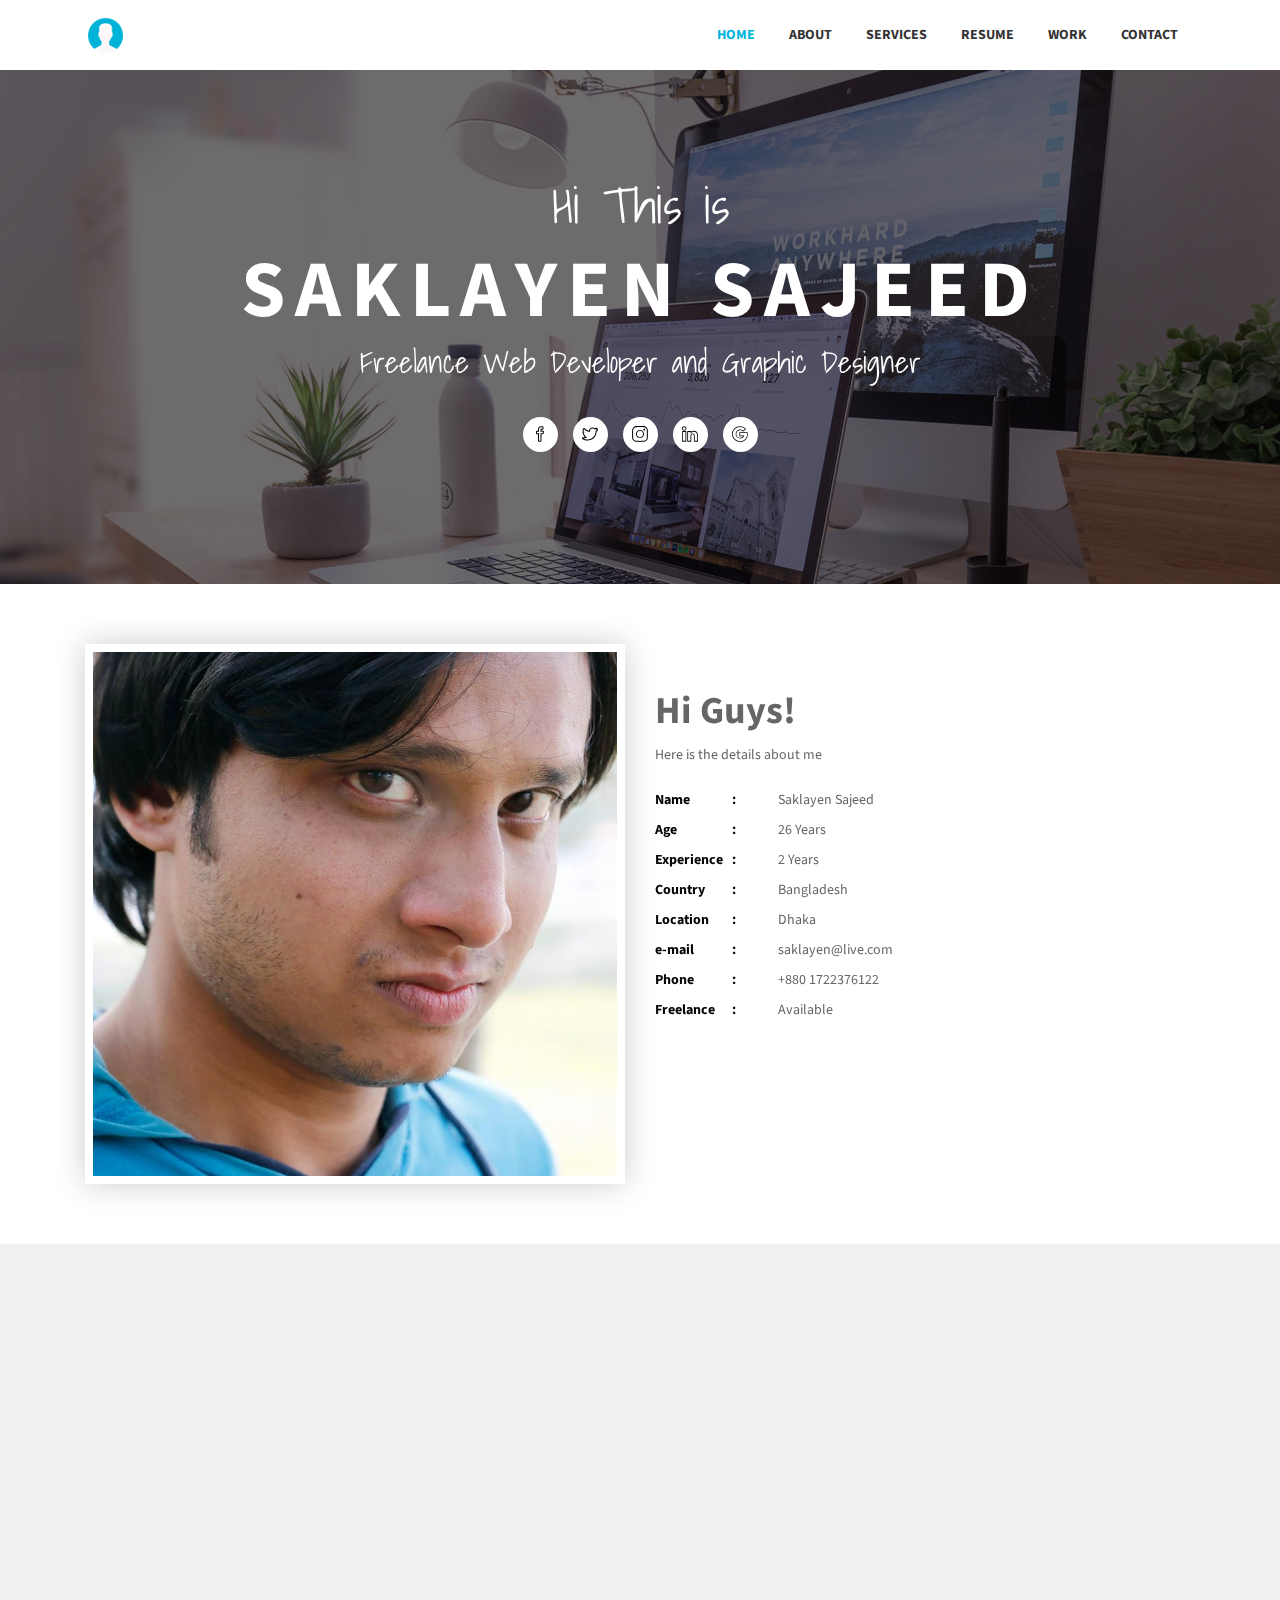
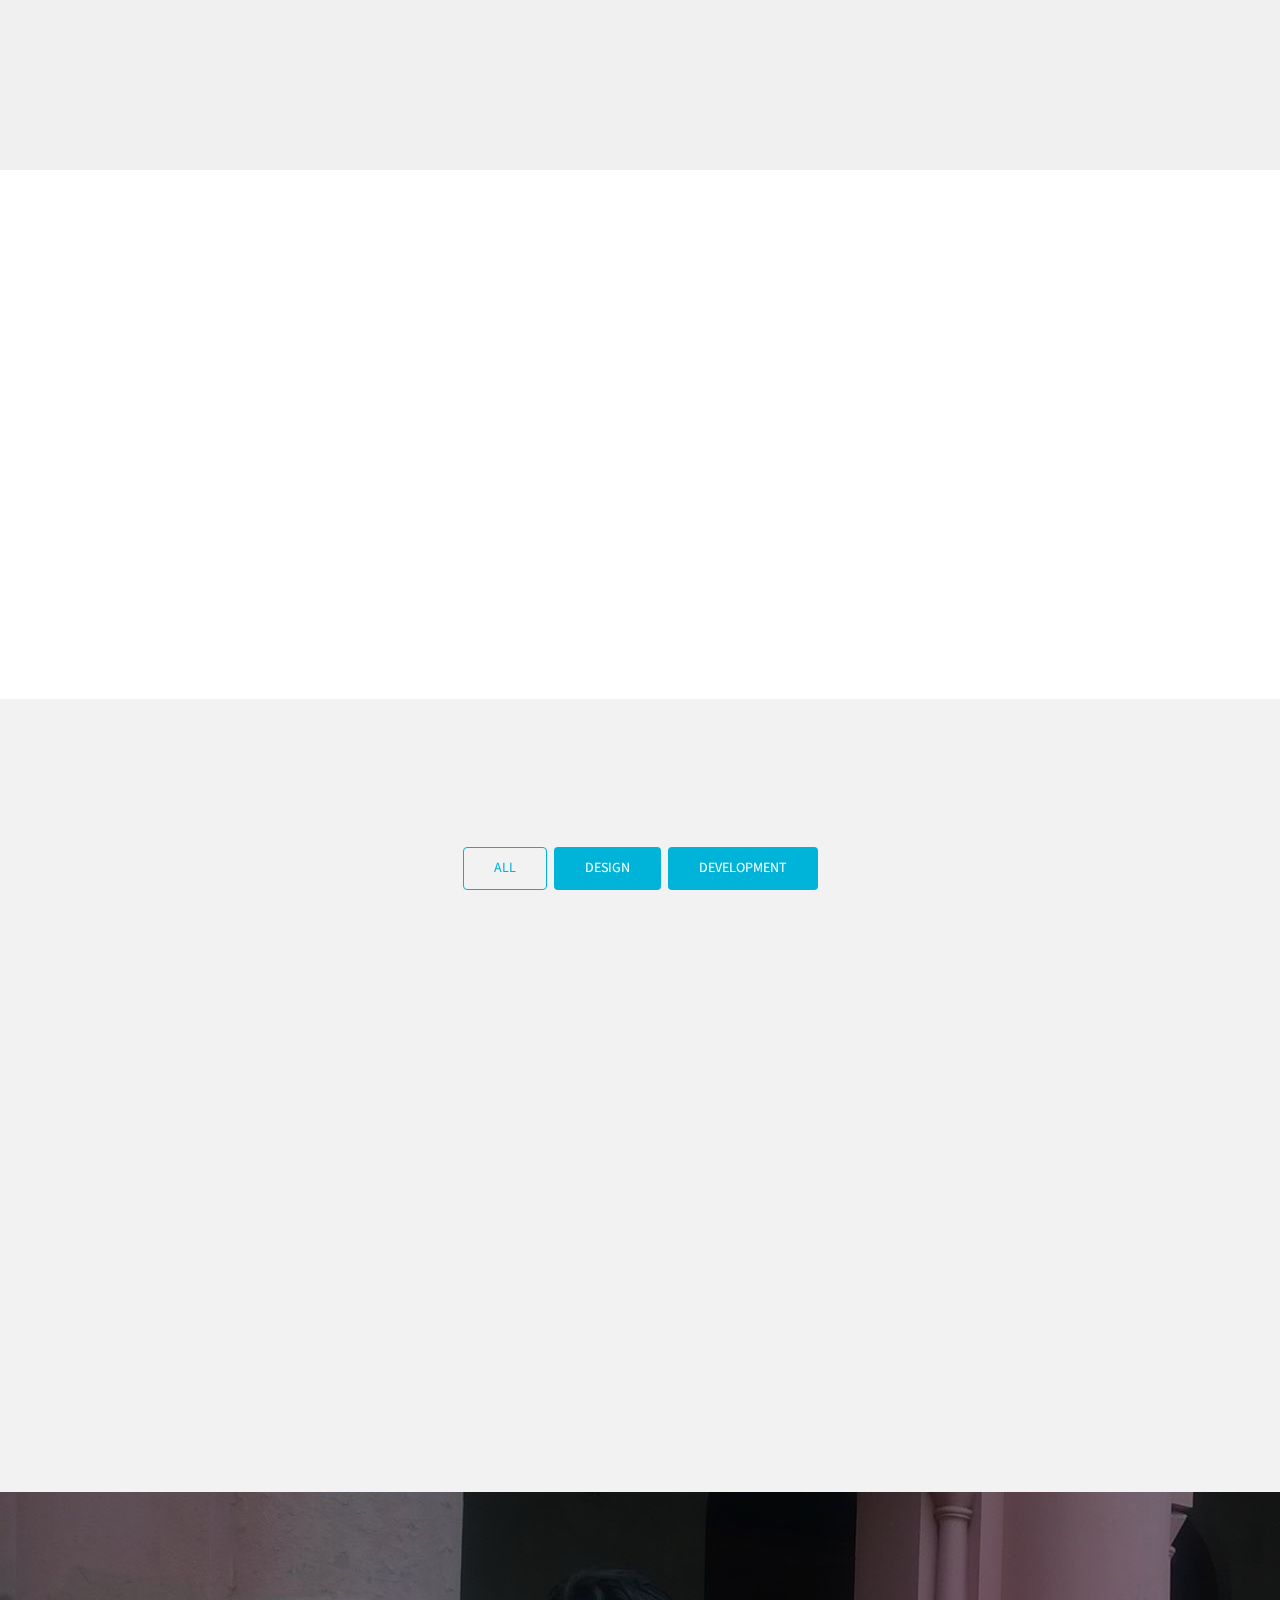
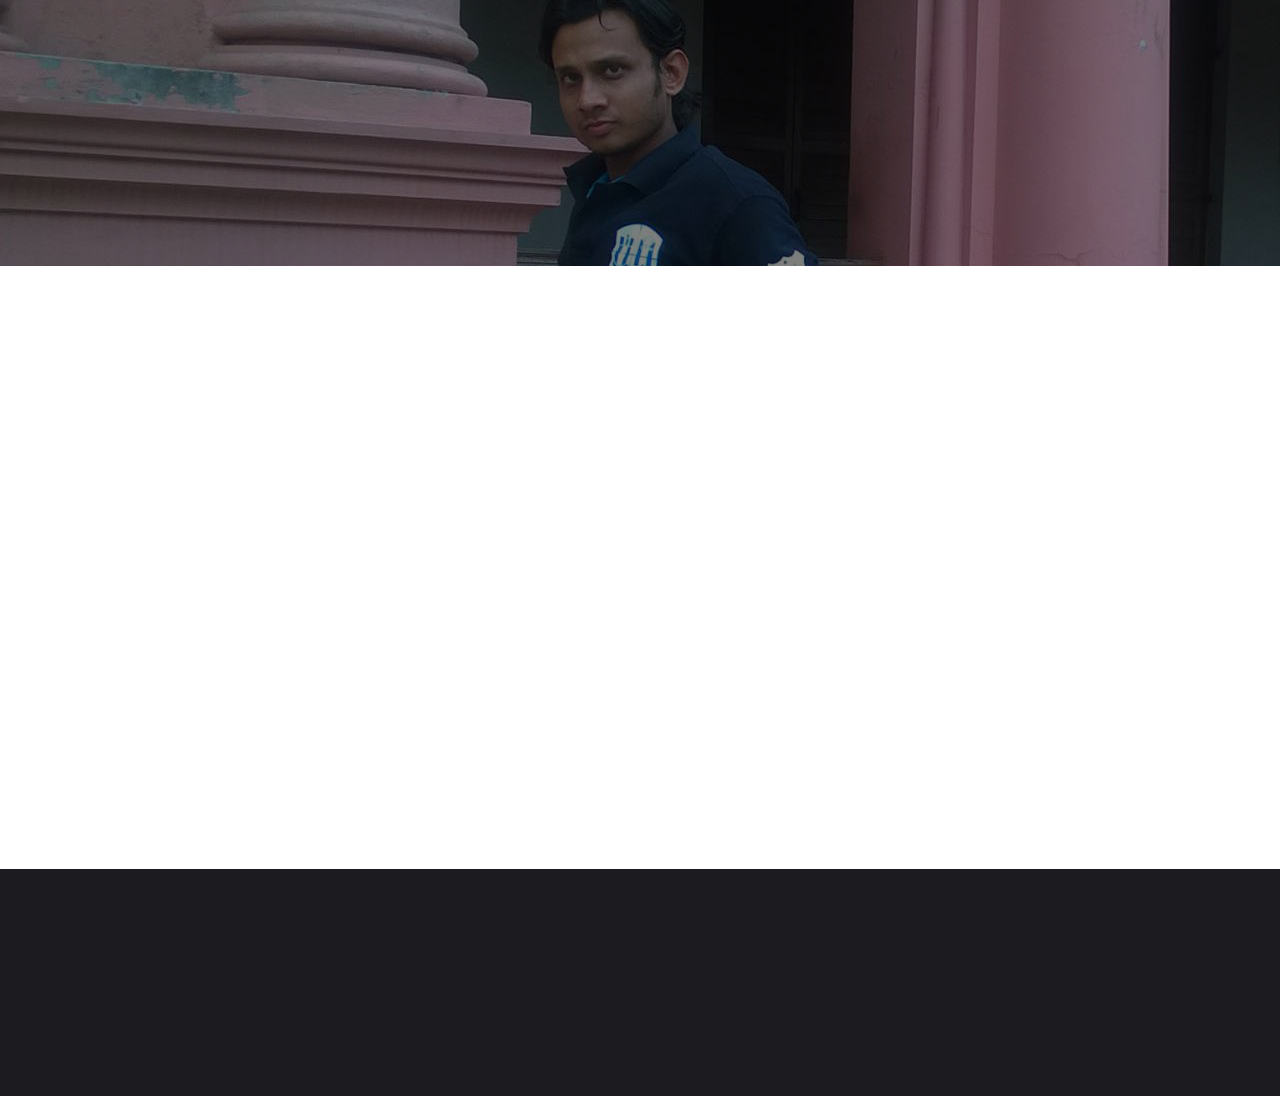
==== commit 747d4722: "Update index.html" ====
--- a/index.html
+++ b/index.html
@@ -165,7 +165,7 @@
                   <li><span class="pro-title"> Experience </span> 2<span class="pro-detail"> Years</span></li>
                   <li><span class="pro-title"> Country </span> <span class="pro-detail">Bangladesh</span></li>
                   <li><span class="pro-title"> Location </span> <span class="pro-detail">Dhaka</span></li>
-                  <li><span class="pro-title"> e-mail </span> <span class="pro-detail">saklayen000@gmail.com</span></li>
+                  <li><span class="pro-title"> e-mail </span> <span class="pro-detail">saklayen@live.com</span></li>
                   <li><span class="pro-title"> Phone </span> <span class="pro-detail">+880 1722376122</span></li>
                   <li><span class="pro-title"> Freelance </span> <span class="pro-detail">Available</span></li>
                 </ul>
@@ -525,7 +525,7 @@
                       <i class="fa fa-envelope"></i>
                     </div>
                     <p><a href="https://m.me/sajeed.ss">https://m.me/sajeed.ss</a></p>
-                    <p><a href="mailto:saklayen000@gmail.com">saklayen000@gmail.com</a></p>
+                    <p><a href="mailto:saklayen000@gmail.com">saklayen@live.com</a></p>
                   </div>
                   <div class="single-contact">
                     <div class="contact-icon">
